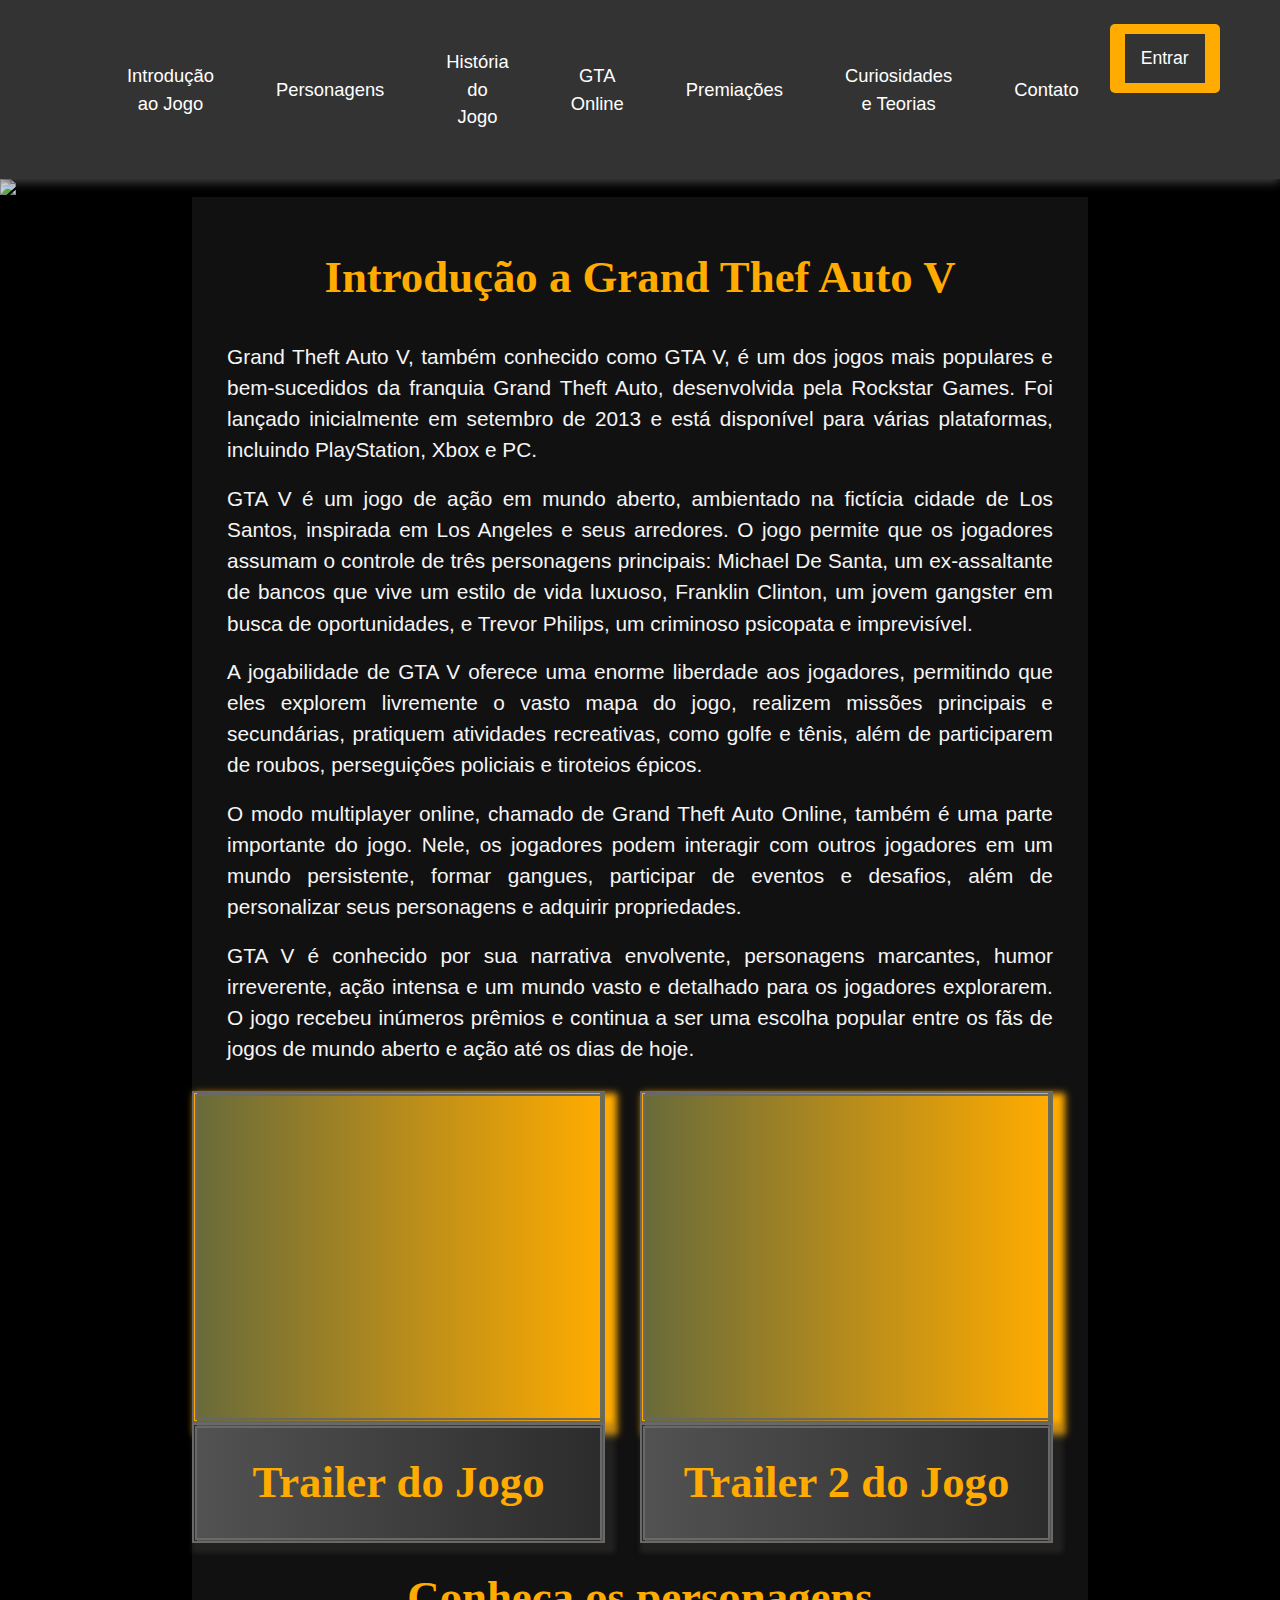
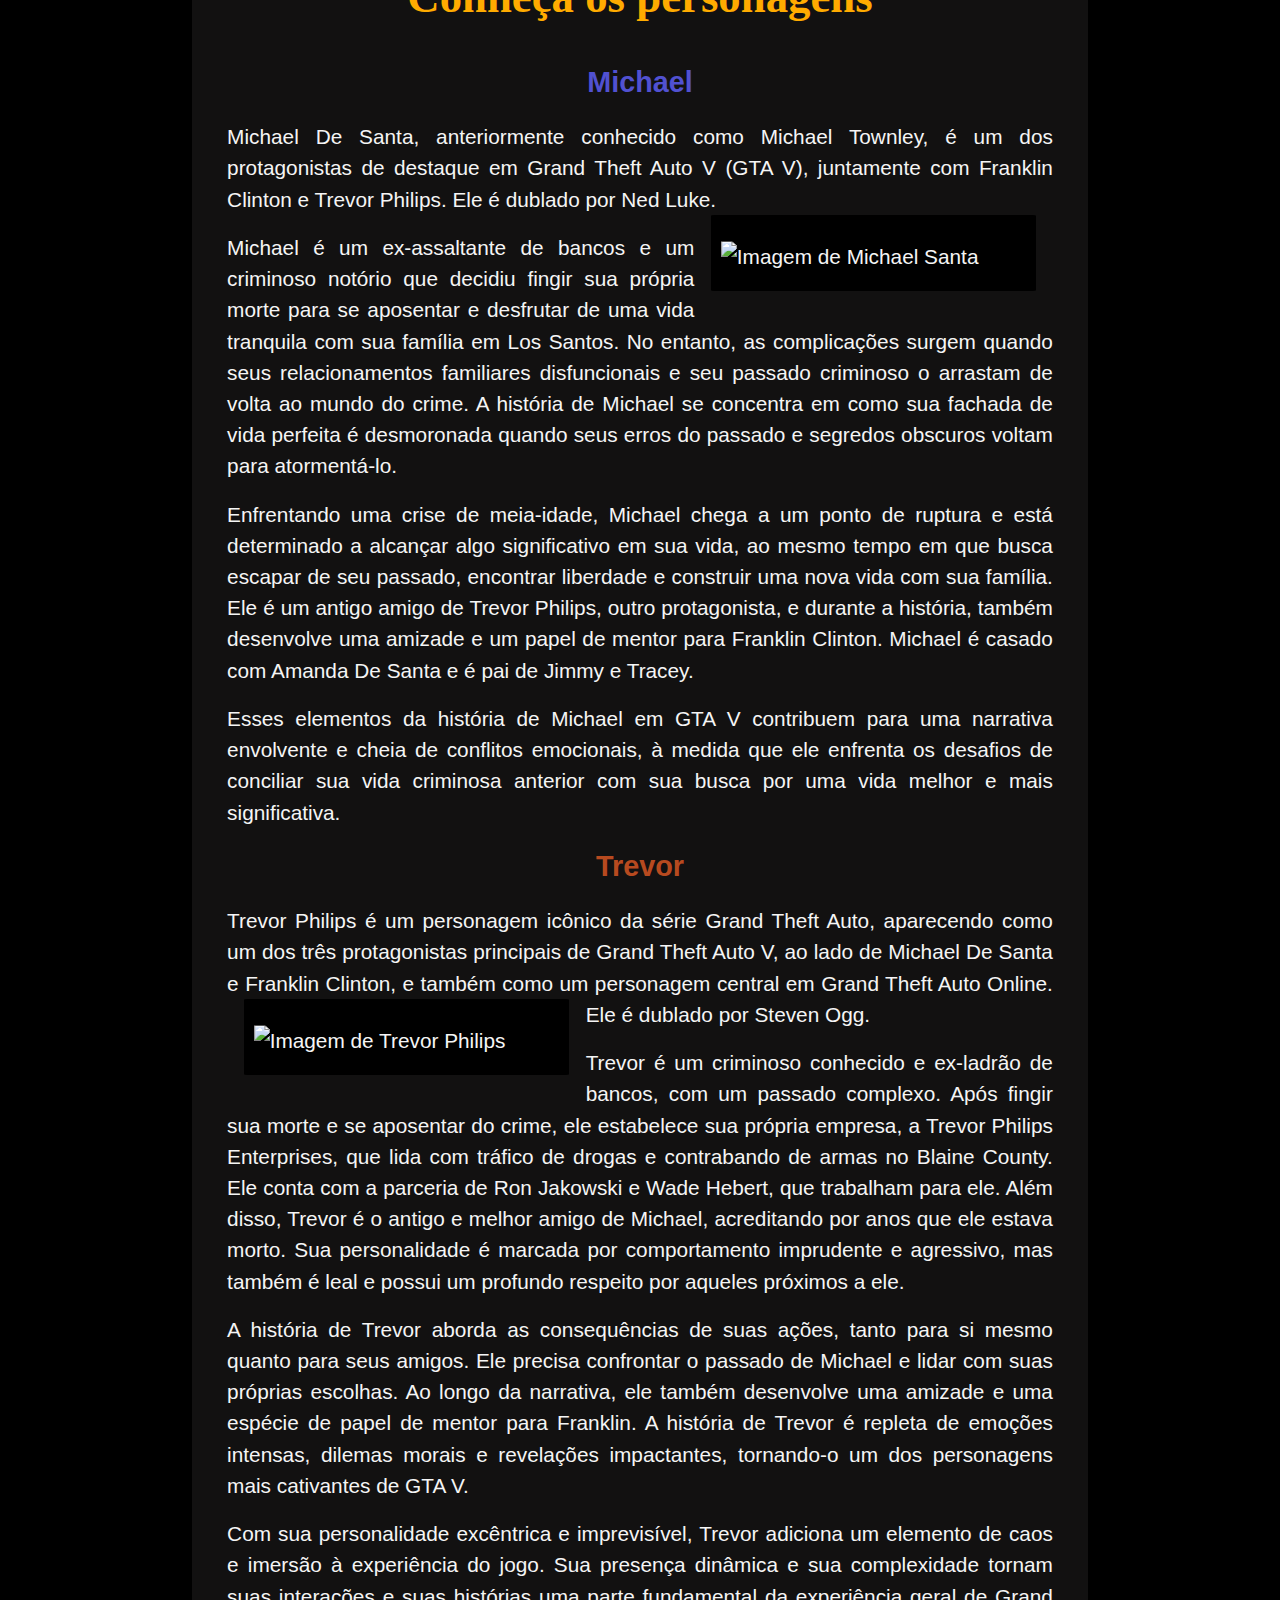
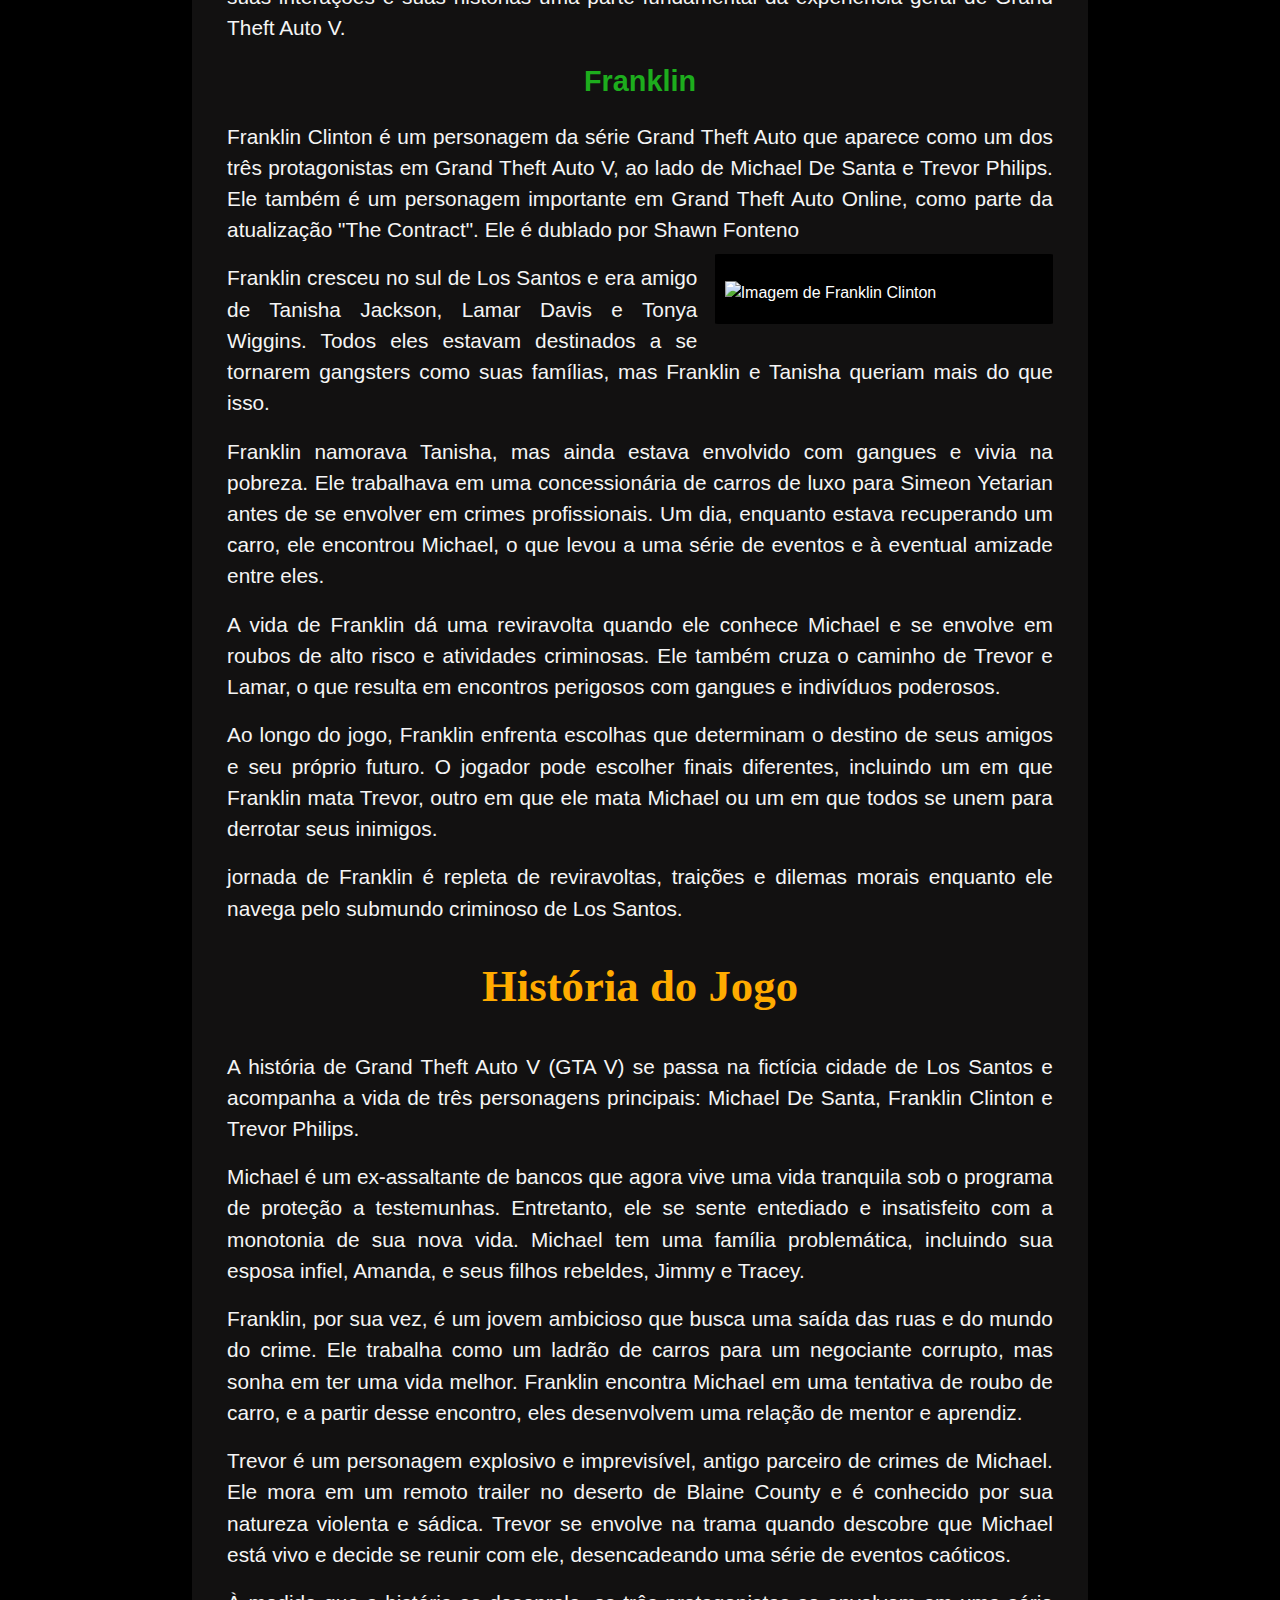
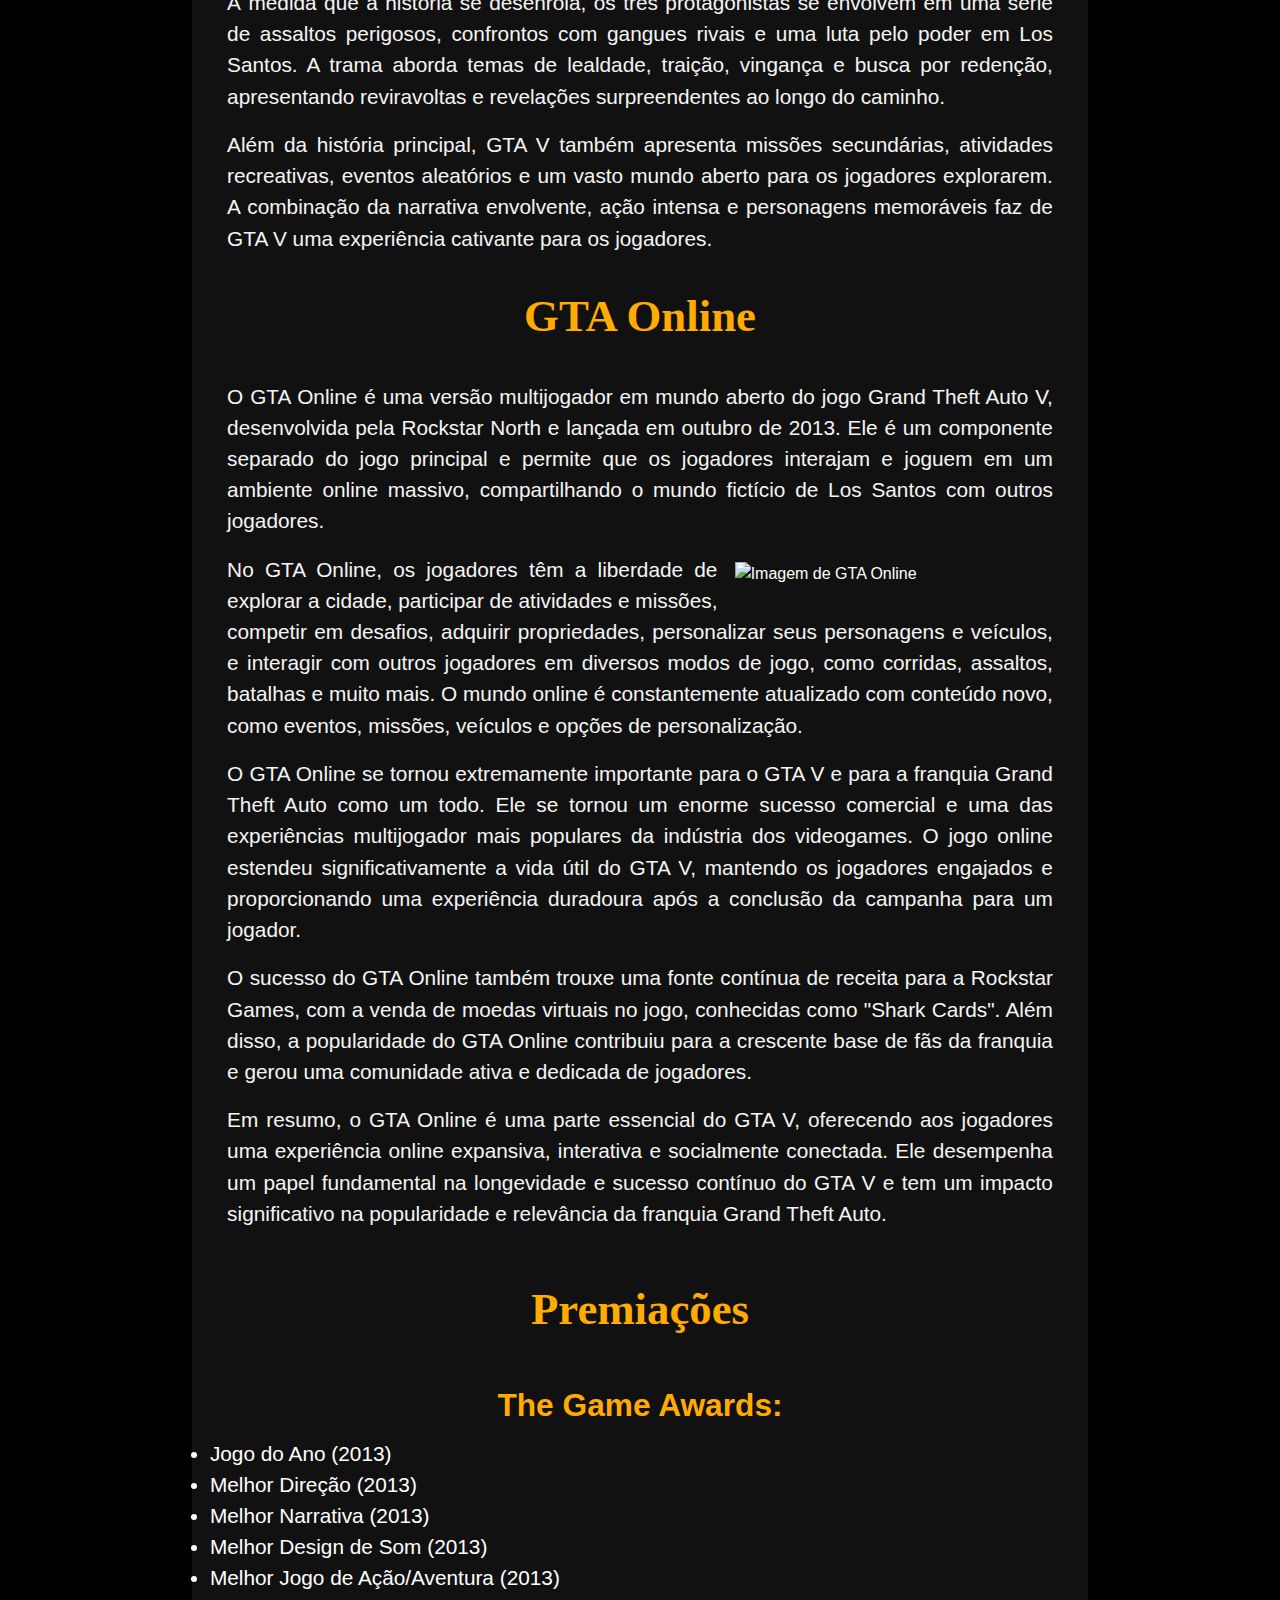
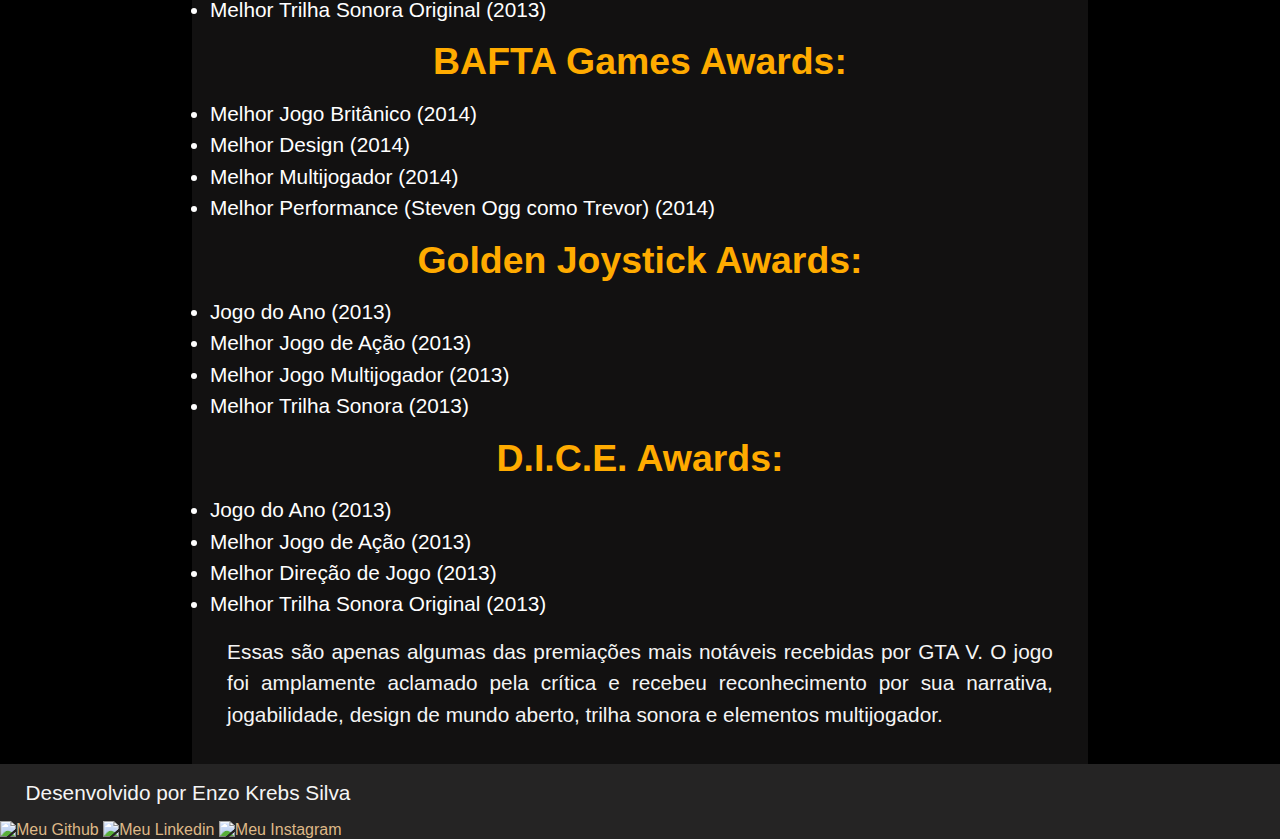
==== index.html @ 7248a4a9 "edit do código" ====
<!DOCTYPE html>
<html lang="pt-br">

<head>
    <meta charset="UTF-8">
    <meta name="viewport" content="width=device-width, initial-scale=1.0">
    <title>GTA V - Site</title>
    <link rel="stylesheet" href="css/reset.css">
    <link rel="stylesheet" href="css/style.css">
    <link rel="shortcut icon" href="img/favicon.png" type="image/x-icon">

</head>

<body>
    <header class="sticky">
        <div class="">
            <nav class="nav-bar">
                <div class="logo">
                    <img src="img/Logo-Rockstar-Games-mini.png" alt="">
                </div>
                <div class="nav-list">
                    <ul>
                        <li class="nav-item"><a href="#introducao" class="nav-link">Introdução ao Jogo</a></li>
                        <li class="nav-item"><a href="#personagens" class="nav-link"> Personagens </a></li>
                        <li class="nav-item"><a href="#historia" class="nav-link">História do Jogo</a></li>
                        <li class="nav-item"><a href="#gta_online" class="nav-link">GTA Online</a></li>
                        <li class="nav-item"><a href="#premiacoes" class="nav-link">Premiações</a></li>
                        <li class="nav-item"><a href="curiosidades.html" class="nav-link">Curiosidades e Teorias</a></li>
                        <li class="nav-item"><a href="contato.html" class="nav-link">Contato</a></li>
                    </ul>
                </div>
                <div class="login-button">
                    <button><a href="">Entrar</a></button>
                </div>
                <div class="mobile-menu-icon">
                    <button onclick="menuShow()"><img class="icon" src="img/menu_white_36dp.svg" alt=""></button>
                </div>
            </nav>
        </div>
        <div class="mobile-menu">
            <ul>
                <li class="nav-item"><a href="#introducao" class="nav-link">Introdução ao Jogo</a></li>
                <li class="nav-item"><a href="#personagens" class="nav-link">Personagens</a></li>
                <li class="nav-item"><a href="#historia" class="nav-link">História do Jogo</a></li>
                <li class="nav-item"><a href="#gta_online" class="nav-link">GTA Online</a></li>
                <li class="nav-item"><a href="#premiacoes" class="nav-link">Premiações</a></li>
                <li class="nav-item"><a href="curiosidades.html" class="nav-link">Curiosidades e Teorias</a></li>
                <li class="nav-item"><a href="contato.html" class="nav-link">Contato</a></li>
            </ul>
            <div class="login-button">
                <button><a href="">Entrar</a></button>
            </div>
        </div>
    </header>
    <figure>
        <img class="banner" src="img/banner.webp" alt="GTA V Banner">
    </figure>
    <script src="js/scrisp.js"></script>
    <div class="container">
        <section id="introducao">
            <div class="introducao">
                <h1>Introdução a Grand Thef Auto V</h1>
                <p>Grand Theft Auto V, também conhecido como GTA V, é um dos jogos mais populares e bem-sucedidos da
                    franquia Grand Theft Auto, desenvolvida pela Rockstar Games. Foi lançado inicialmente em setembro de
                    2013 e está disponível para várias plataformas, incluindo PlayStation, Xbox e PC.</p>
                <p>GTA V é um jogo de ação em mundo aberto, ambientado na fictícia cidade de Los Santos, inspirada em
                    Los Angeles e seus arredores. O jogo permite que os jogadores assumam o controle de três personagens
                    principais: Michael De Santa, um ex-assaltante de bancos que vive um estilo de vida luxuoso,
                    Franklin Clinton, um jovem gangster em busca de oportunidades, e Trevor Philips, um criminoso
                    psicopata e imprevisível.</p>
                <p>A jogabilidade de GTA V oferece uma enorme liberdade aos jogadores, permitindo que eles explorem
                    livremente o vasto mapa do jogo, realizem missões principais e secundárias, pratiquem atividades
                    recreativas, como golfe e tênis, além de participarem de roubos, perseguições policiais e tiroteios
                    épicos.</p>
                <p>O modo multiplayer online, chamado de Grand Theft Auto Online, também é uma parte importante do jogo.
                    Nele, os jogadores podem interagir com outros jogadores em um mundo persistente, formar gangues,
                    participar de eventos e desafios, além de personalizar seus personagens e adquirir propriedades.</p>
                <p>GTA V é conhecido por sua narrativa envolvente, personagens marcantes, humor irreverente, ação
                    intensa e um mundo vasto e detalhado para os jogadores explorarem. O jogo recebeu inúmeros prêmios e
                    continua a ser uma escolha popular entre os fãs de jogos de mundo aberto e ação até os dias de hoje.
                </p>
            </div>
        </section>
        <section id="trailers">
            <div class="linha">
                <div class="col-6">
                    <div class="img-card">
                        <iframe width="95%" height="315" src="https://www.youtube.com/embed/n0t55oggU8Q"
                            title="YouTube video player" frameborder="0"
                            allow="accelerometer; autoplay; clipboard-write; encrypted-media; gyroscope; picture-in-picture; web-share"
                            allowfullscreen></iframe>
                    </div>
                    <div class="card">
                        <h1>
                            Trailer do Jogo
                        </h1>
                    </div>
                </div>
                <div class="col-6">
                    <div class="img-card">
                        <iframe width="95%" height="315" src="https://www.youtube.com/embed/gHtKJ9cWCaA"
                            title="YouTube video player" frameborder="0"
                            allow="accelerometer; autoplay; clipboard-write; encrypted-media; gyroscope; picture-in-picture; web-share"
                            allowfullscreen></iframe>
                    </div>
                    <div class="card">
                        <h1>
                            Trailer 2 do Jogo
                        </h1>
                    </div>
                </div>
            </div>
        </section>
        <section id="personagens">
            <div class="personagens">
                <h1>Conheça os personagens</h1>

                <h2 class="michael">Michael</h2>

                <p>Michael De Santa, anteriormente conhecido como Michael Townley, é um dos protagonistas de destaque em
                    Grand Theft Auto V (GTA V), juntamente com Franklin Clinton e Trevor Philips. Ele é dublado por Ned
                    Luke.
                    <img class="ladodir imgmeio borda" src="img/michael-de-santa.webp" alt="Imagem de Michael Santa">
                <p>Michael é um ex-assaltante de bancos e um criminoso notório que decidiu fingir sua própria morte para
                    se aposentar e desfrutar de uma vida tranquila com sua família em Los Santos. No entanto, as
                    complicações surgem quando seus relacionamentos familiares disfuncionais e seu passado criminoso o
                    arrastam de volta ao mundo do crime. A história de Michael se concentra em como sua fachada de vida
                    perfeita é desmoronada quando seus erros do passado e segredos obscuros voltam para atormentá-lo.
                </p>
                <p>Enfrentando uma crise de meia-idade, Michael chega a um ponto de ruptura e está determinado a
                    alcançar algo significativo em sua vida, ao mesmo tempo em que busca escapar de seu passado,
                    encontrar liberdade e construir uma nova vida com sua família. Ele é um antigo amigo de Trevor
                    Philips, outro protagonista, e durante a história, também desenvolve uma amizade e um papel de
                    mentor para Franklin Clinton. Michael é casado com Amanda De Santa e é pai de Jimmy e Tracey.</p>
                <p>Esses elementos da história de Michael em GTA V contribuem para uma narrativa envolvente e cheia de
                    conflitos emocionais, à medida que ele enfrenta os desafios de conciliar sua vida criminosa anterior
                    com sua busca por uma vida melhor e mais significativa.</p>

                <h2 class="trevor">Trevor</h2>

                <p>Trevor Philips é um personagem icônico da série Grand Theft Auto, aparecendo como um dos três
                    protagonistas principais de Grand Theft Auto V, ao lado de Michael De Santa e Franklin Clinton, e
                    também como um personagem central em Grand Theft Auto Online. Ele é dublado por Steven Ogg.
                    <img class="ladoesq imgmeio borda" src="img/trevor-phillips.webp" alt="Imagem de Trevor Philips">
                <p>Trevor é um criminoso conhecido e ex-ladrão de bancos, com um passado complexo. Após fingir sua morte
                    e se aposentar do crime, ele estabelece sua própria empresa, a Trevor Philips Enterprises, que lida
                    com tráfico de drogas e contrabando de armas no Blaine County. Ele conta com a parceria de Ron
                    Jakowski e Wade Hebert, que trabalham para ele. Além disso, Trevor é o antigo e melhor amigo de
                    Michael, acreditando por anos que ele estava morto. Sua personalidade é marcada por comportamento
                    imprudente e agressivo, mas também é leal e possui um profundo respeito por aqueles próximos a ele.
                </p>
                <p>A história de Trevor aborda as consequências de suas ações, tanto para si mesmo quanto para seus
                    amigos. Ele precisa confrontar o passado de Michael e lidar com suas próprias escolhas. Ao longo da
                    narrativa, ele também desenvolve uma amizade e uma espécie de papel de mentor para Franklin. A
                    história de Trevor é repleta de emoções intensas, dilemas morais e revelações impactantes,
                    tornando-o um dos personagens mais cativantes de GTA V.</p>
                <p>Com sua personalidade excêntrica e imprevisível, Trevor adiciona um elemento de caos e imersão à
                    experiência do jogo. Sua presença dinâmica e sua complexidade tornam suas interações e suas
                    histórias uma parte fundamental da experiência geral de Grand Theft Auto V.</p>

                <h2 class="franklin">Franklin</h2>

                <p>Franklin Clinton é um personagem da série Grand Theft Auto que aparece como um dos três protagonistas
                    em Grand Theft Auto V, ao lado de Michael De Santa e Trevor Philips. Ele também é um personagem
                    importante em Grand Theft Auto Online, como parte da atualização "The Contract". Ele é dublado por
                    Shawn Fonteno</p>
                <img class="ladodir imgmeio borda" src="img/Franklin_Clinton.webp" alt="Imagem de Franklin Clinton">
                <p>Franklin cresceu no sul de Los Santos e era amigo de Tanisha Jackson, Lamar Davis e Tonya Wiggins.
                    Todos eles estavam destinados a se tornarem gangsters como suas famílias, mas Franklin e Tanisha
                    queriam mais do que isso.</p>
                <p>Franklin namorava Tanisha, mas ainda estava envolvido com gangues e vivia na pobreza. Ele trabalhava
                    em uma concessionária de carros de luxo para Simeon Yetarian antes de se envolver em crimes
                    profissionais. Um dia, enquanto estava recuperando um carro, ele encontrou Michael, o que levou a
                    uma série de eventos e à eventual amizade entre eles.</p>
                <p>A vida de Franklin dá uma reviravolta quando ele conhece Michael e se envolve em roubos de alto risco
                    e atividades criminosas. Ele também cruza o caminho de Trevor e Lamar, o que resulta em encontros
                    perigosos com gangues e indivíduos poderosos.</p>
                <p>Ao longo do jogo, Franklin enfrenta escolhas que determinam o destino de seus amigos e seu próprio
                    futuro. O jogador pode escolher finais diferentes, incluindo um em que Franklin mata Trevor, outro
                    em que ele mata Michael ou um em que todos se unem para derrotar seus inimigos.</p>
                <p> jornada de Franklin é repleta de reviravoltas, traições e dilemas morais enquanto ele navega pelo
                    submundo criminoso de Los Santos.</p>
            </div>
        </section>
        <section id="historia">
            <div class="historia">
                <h1>História do Jogo</h1>
                <p>A história de Grand Theft Auto V (GTA V) se passa na fictícia cidade de Los Santos e acompanha a vida
                    de três personagens principais: Michael De Santa, Franklin Clinton e Trevor Philips.
                <p>Michael é um ex-assaltante de bancos que agora vive uma vida tranquila sob o programa de proteção a
                    testemunhas. Entretanto, ele se sente entediado e insatisfeito com a monotonia de sua nova vida.
                    Michael tem uma família problemática, incluindo sua esposa infiel, Amanda, e seus filhos rebeldes,
                    Jimmy e Tracey.
                <p>Franklin, por sua vez, é um jovem ambicioso que busca uma saída das ruas e do mundo do crime. Ele
                    trabalha como um ladrão de carros para um negociante corrupto, mas sonha em ter uma vida melhor.
                    Franklin encontra Michael em uma tentativa de roubo de carro, e a partir desse encontro, eles
                    desenvolvem uma relação de mentor e aprendiz.
                <p>Trevor é um personagem explosivo e imprevisível, antigo parceiro de crimes de Michael. Ele mora em um
                    remoto trailer no deserto de Blaine County e é conhecido por sua natureza violenta e sádica. Trevor
                    se envolve na trama quando descobre que Michael está vivo e decide se reunir com ele, desencadeando
                    uma série de eventos caóticos.
                <p>À medida que a história se desenrola, os três protagonistas se envolvem em uma série de assaltos
                    perigosos, confrontos com gangues rivais e uma luta pelo poder em Los Santos. A trama aborda temas
                    de lealdade, traição, vingança e busca por redenção, apresentando reviravoltas e revelações
                    surpreendentes ao longo do caminho.
                <p>Além da história principal, GTA V também apresenta missões secundárias, atividades recreativas,
                    eventos aleatórios e um vasto mundo aberto para os jogadores explorarem. A combinação da narrativa
                    envolvente, ação intensa e personagens memoráveis faz de GTA V uma experiência cativante para os
                    jogadores.</p>
            </div>
        </section>
        <section id="gta_online">
            <div class="gta_online">
                <h1>GTA Online</h1>
                <p>O GTA Online é uma versão multijogador em mundo aberto do jogo Grand Theft Auto V, desenvolvida pela
                    Rockstar North e lançada em outubro de 2013. Ele é um componente separado do jogo principal e
                    permite que os jogadores interajam e joguem em um ambiente online massivo, compartilhando o mundo
                    fictício de Los Santos com outros jogadores.</p>
                <img class="ladodir imgmeio" src="img/GTAOnline.jpg" alt="Imagem de GTA Online">
                <p>No GTA Online, os jogadores têm a liberdade de explorar a cidade, participar de atividades e missões,
                    competir em desafios, adquirir propriedades, personalizar seus personagens e veículos, e interagir
                    com outros jogadores em diversos modos de jogo, como corridas, assaltos, batalhas e muito mais. O
                    mundo online é constantemente atualizado com conteúdo novo, como eventos, missões, veículos e opções
                    de personalização.</p>
                <p>O GTA Online se tornou extremamente importante para o GTA V e para a franquia Grand Theft Auto como
                    um todo. Ele se tornou um enorme sucesso comercial e uma das experiências multijogador mais
                    populares da indústria dos videogames. O jogo online estendeu significativamente a vida útil do GTA
                    V, mantendo os jogadores engajados e proporcionando uma experiência duradoura após a conclusão da
                    campanha para um jogador.</p>
                <p>O sucesso do GTA Online também trouxe uma fonte contínua de receita para a Rockstar Games, com a
                    venda de moedas virtuais no jogo, conhecidas como "Shark Cards". Além disso, a popularidade do GTA
                    Online contribuiu para a crescente base de fãs da franquia e gerou uma comunidade ativa e dedicada
                    de jogadores.</p>
                <p>Em resumo, o GTA Online é uma parte essencial do GTA V, oferecendo aos jogadores uma experiência
                    online expansiva, interativa e socialmente conectada. Ele desempenha um papel fundamental na
                    longevidade e sucesso contínuo do GTA V e tem um impacto significativo na popularidade e relevância
                    da franquia Grand Theft Auto.</p>
                </p>
            </div>
        </section>
        <section id="premiacoes">
            <div class="premiacoes">
                <h1>Premiações</h1>
                <ul class="listasmeio">
                    <h2>The Game Awards:</h2>

                    <li>Jogo do Ano (2013)
                    <li>Melhor Direção (2013)
                    <li>Melhor Narrativa (2013)
                    <li>Melhor Design de Som (2013)
                    <li>Melhor Jogo de Ação/Aventura (2013)
                    <li>Melhor Trilha Sonora Original (2013)

                        <h2>BAFTA Games Awards:</h2>

                    <li>Melhor Jogo Britânico (2014)
                    <li>Melhor Design (2014)
                    <li>Melhor Multijogador (2014)
                    <li>Melhor Performance (Steven Ogg como Trevor) (2014)

                        <h2>Golden Joystick Awards:</h2>

                    <li>Jogo do Ano (2013)
                    <li>Melhor Jogo de Ação (2013)
                    <li>Melhor Jogo Multijogador (2013)
                    <li>Melhor Trilha Sonora (2013)

                        <h2>D.I.C.E. Awards:</h2>

                    <li>Jogo do Ano (2013)
                    <li>Melhor Jogo de Ação (2013)
                    <li>Melhor Direção de Jogo (2013)
                    <li>Melhor Trilha Sonora Original (2013)
                </ul>
                <p>Essas são apenas algumas das premiações mais notáveis recebidas por GTA V. O jogo foi amplamente
                    aclamado pela crítica e recebeu reconhecimento por sua narrativa, jogabilidade, design de mundo
                    aberto, trilha sonora e elementos multijogador.</p>
            </div>
        </section>
    </div>
    <footer>
        <p>Desenvolvido por Enzo Krebs Silva</p>
        <a href="https://github.com/enzokrebs8"><img class="logoicon" src="img/social/github_icon.png"
                alt="Meu Github"></a>
        <a href="https://www.linkedin.com/in/enzo-krebs-999152288"><img class="logoicon"
                src="img/social/linkedin_icon.png" alt="Meu Linkedin"></a>
        <a href="https://www.instagram.com/krebs_enzo/"><img class="logoicon" src="img/social/instaram_icon.png"
                alt="Meu Instagram"></a>
    </footer>
</body>
</html>
---- css/style.css ----
html {
    scroll-behavior: smooth;
}

body {
    /* 
    background-image: url(../img/background1.jpg);
     */
    background-color: black;
}

div.fixed {
    position: fixed;
    top: 0px;
    width: 100%;
}

.sticky {
    position: -webkit-sticky; /* Safari */
    position: sticky;
    top: 0;
  }

h1 {
    font-family: 'Pricedown';
    font-size: 2.8em;
    color: rgba(255, 171, 0, 255);
    text-align: center;
    padding-top: 10px;
    padding-bottom: 10px;
    line-height: 2;
    font-weight: bold;
}

h2 {
    font-size: 1.8em;
    color: rgba(255, 171, 0, 255);
    padding-top: 1%;
    padding-bottom: 1%;
    text-align: center;
}

p {
    padding-top: 1%;
    padding-bottom: 1%;
    line-height: 1.5;
    font-size: 1.3em;
    text-align: justify;
    margin-left: 2%;
    margin-right: 2%;
    color: #f5f5f5;
}

header {
    width: 100%;
}

.logo {
    text-align: center;
    color: rgb(0, 0, 0);
    font-size: 1.5em;
}

.logoicon {
    width: 5%;
}

nav {
    text-align: center;
    color: rgb(0, 0, 0);
}

a {
    color: burlywood;
    text-decoration: none;
}

a:hover {
    font-size: 125%;
    background-color: rgba(255, 217, 0, 0.336);
}

nav {
    text-align: center;
    color: rgb(0, 0, 0);
    background-color: #333;
    overflow: hidden;
}

nav a {
    float: left;
    text-align: center;
    padding: 14px 16px;
    text-decoration: none;
    font-size: 18px;
    color: rgb(250, 250, 250);
    background-color: #333;
    overflow: hidden;
}

nav a:hover {
    background-color: #ffffffea;
    color: rgb(0, 0, 0);
    font-size: 125%;

}

.banner {
    width: 100%;
    height: 100%;
}

.container {
    background-color: rgba(22, 21, 21, 0.815);
    width: 70%;
    margin: auto;
    padding-top: 2%;
    padding-bottom: 2%;
    line-height: 1.5;
    color: white;
}

footer {
    background-color: rgb(37, 36, 36);
    width: 100%;
    color: white;
}

.borda {
    background-color: black;
    width: 90%;
    border-style: solid;
    border-color: #000000;
    border-width: 10px;
    border-radius: 1%;
}

.ladodir {
    float: right
}

.ladoesq {
    float: left;
}

.imgmeio {
    width: 37%;
    margin-right: 2%;
    margin-left: 2%;
    margin-bottom: 2%;
    padding-top: 2%;
    padding-bottom: 1%;
}

ul {
    padding-top: 1%;
    padding-bottom: 1%;
    line-height: 1.5;
    font-size: 1.1em;
}

.listasmeio li {
    line-height: 1.5;
    font-size: 1.3rem;
    text-align: left;
}

.listasmeio {
    list-style-image: url('../img/rockstar_games_icon.png');
}

.linha,
.row-sections {
    display: flex;
    flex-flow: row wrap;
    justify-content: center;
    text-align: center;
}

.col-6 {
    padding-top: 2%;
    width: 50%;
}

.col-textos {
    padding-top: 2%;
    width: 40%;
}

.img-card {
    background-image: linear-gradient(to right, rgb(105, 107, 58), rgb(255, 171, 0, 255));
    width: 90%;
    border-style: double;
    border-color: #696969;
    border-width: 5px;
    box-shadow: 7px 7px 7px 5px rgba(255, 171, 0, 255);
    transition: 0.3s;

}

.card {
    background-image: linear-gradient(to right, #525252, #2c2c2c);
    width: 90%;
    box-shadow: 5px 5px 5px 5px rgba(72, 72, 71, 0.3);
    transition: 0.3s;
    border-style: double;
    border-color: #696969;
    border-width: 5px;
}


.introducao,
.personagens,
.historia,
.gta_online,
.premiacoes {
    margin-left: 2%;
    margin-right: 2%;
}

.michael {
    color: rgb(81, 81, 209);
}

.trevor {
    color: rgb(230, 91, 36, 0.801);
}

.franklin {
    color: rgb(29, 173, 29);
}

@media (max-width:900px) {

    .linha {
        flex-direction: column;
    }

    .col-6 {
        width: 100%;
    }
}

@font-face {
    font-family: 'Pricedown';
    src: url('../fonts/pricedown\ bl.otf');
}


/* Menu Responsivo */

* {
    padding: 0;
    margin: 0;
    font-family: sans-serif;
}

header {
    background-color: #24252a;
    box-shadow: 0px 3px 10px #464646;
}

.nav-bar {
    display: flex;
    justify-content: space-between;
    padding: 1.5rem 6rem;
}

.logo {
    display: flex;
    align-items: center;
}

.logo h1 {
    color: #fff;
}

.nav-list {
    display: flex;
    align-items: center;

}

.nav-list ul {
    display: flex;
    align-items: center;
    list-style: none;
}

.nav-item {
    margin: 0 15px;
}

.nav-link {
    text-decoration: none;
    font-size: 1.15rem;
    color: #fff;
    font-weight: 400;
}

.login-button button {
    border: none;
    background-color: rgba(255, 171, 0, 255);
    padding: 10px 15px;
    border-radius: 5px;
}

.login-button button a {
    text-decoration: none;
    color: #fff;
    font-weight: 500;
    font-size: 1.1rem;
}

.mobile-menu-icon {
    display: none;
}

.mobile-menu {
    display: none;
}

@media screen and (max-width: 730px) {
    .nav-bar {
        padding: 1.5rem 4rem;
    }

    .nav-item {
        display: none;
    }

    .login-button {
        display: none;
    }

    .mobile-menu-icon {
        display: block;
    }

    .mobile-menu-icon button {
        background-color: transparent;
        border: none;
        cursor: pointer;
    }

    .mobile-menu ul {
        display: flex;
        flex-direction: column;
        text-align: center;
        padding-bottom: 1rem;
    }

    .mobile-menu .nav-item {
        display: block;
        padding-top: 1.2rem;
    }

    .mobile-menu .login-button {
        display: block;
        padding: 1rem 2rem;
    }

    .mobile-menu .login-button button {
        width: 100%;
    }

    .open {
        display: block;
    }
}
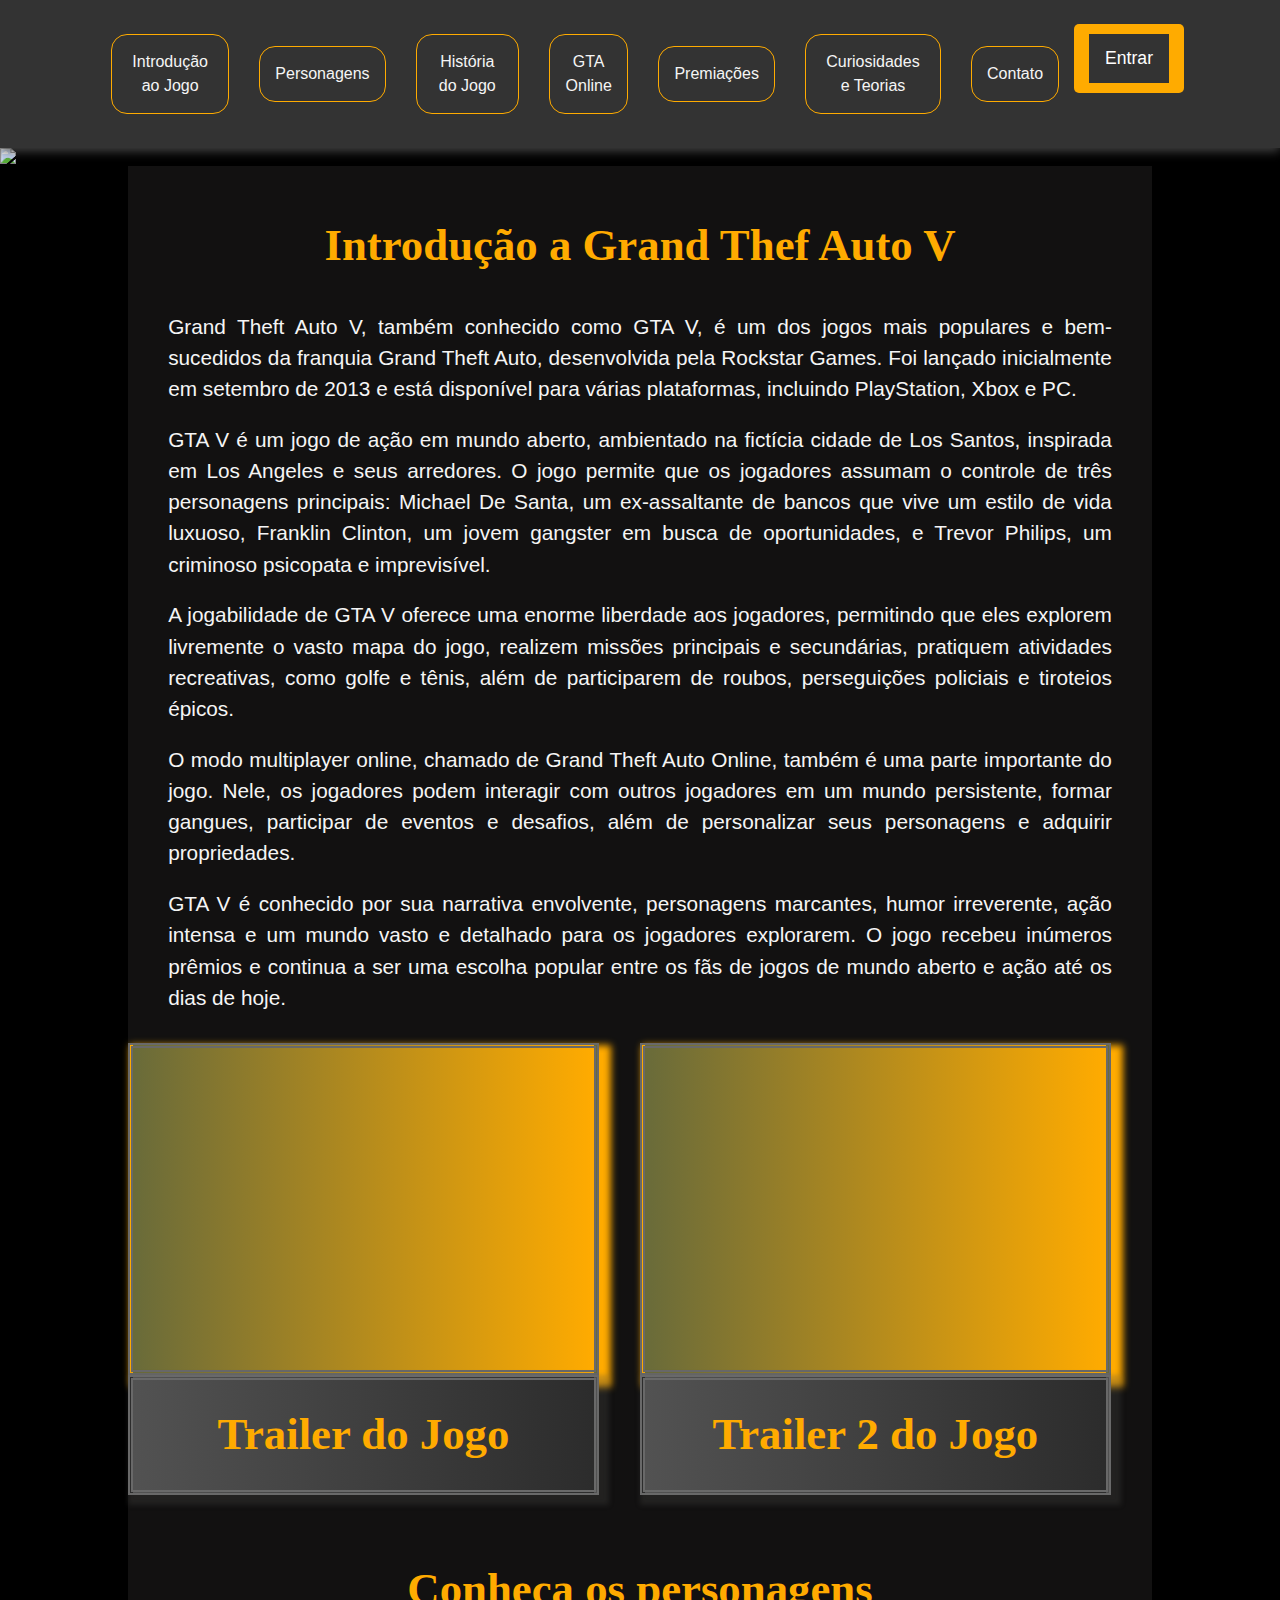
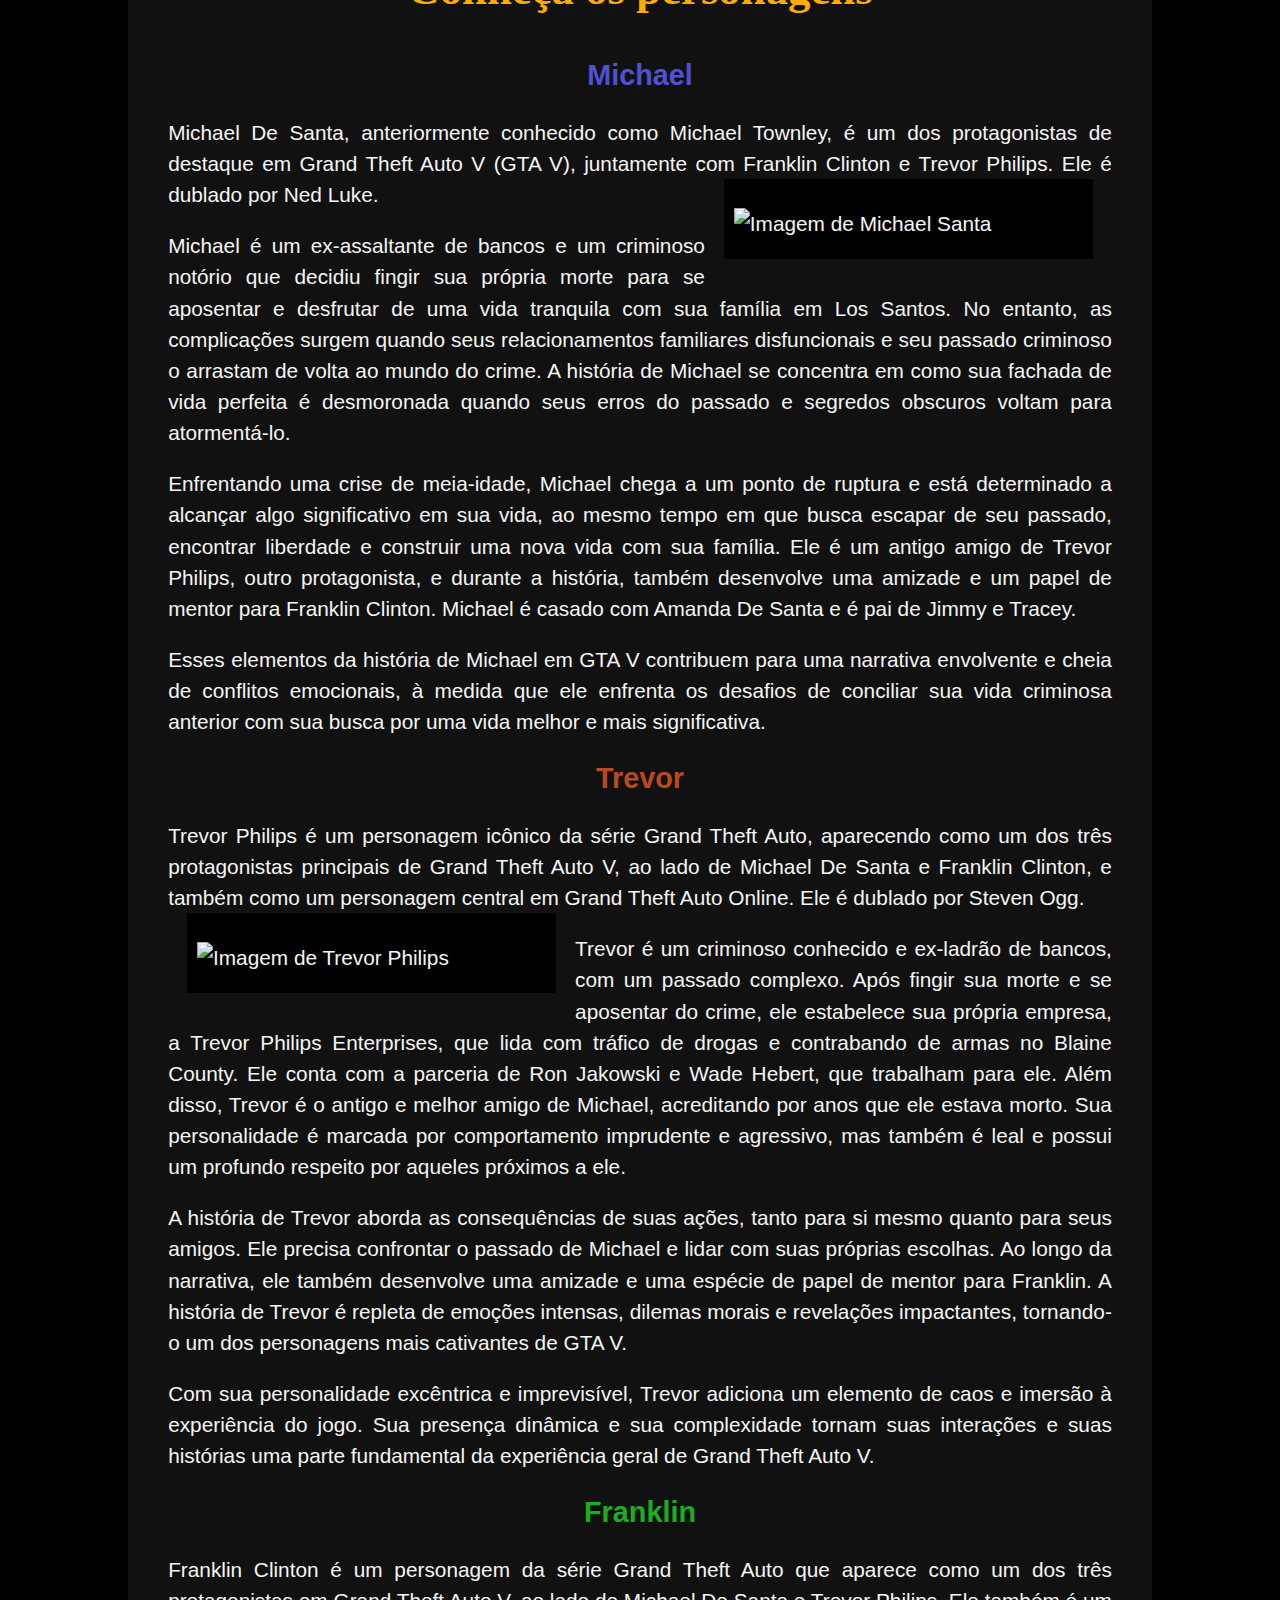
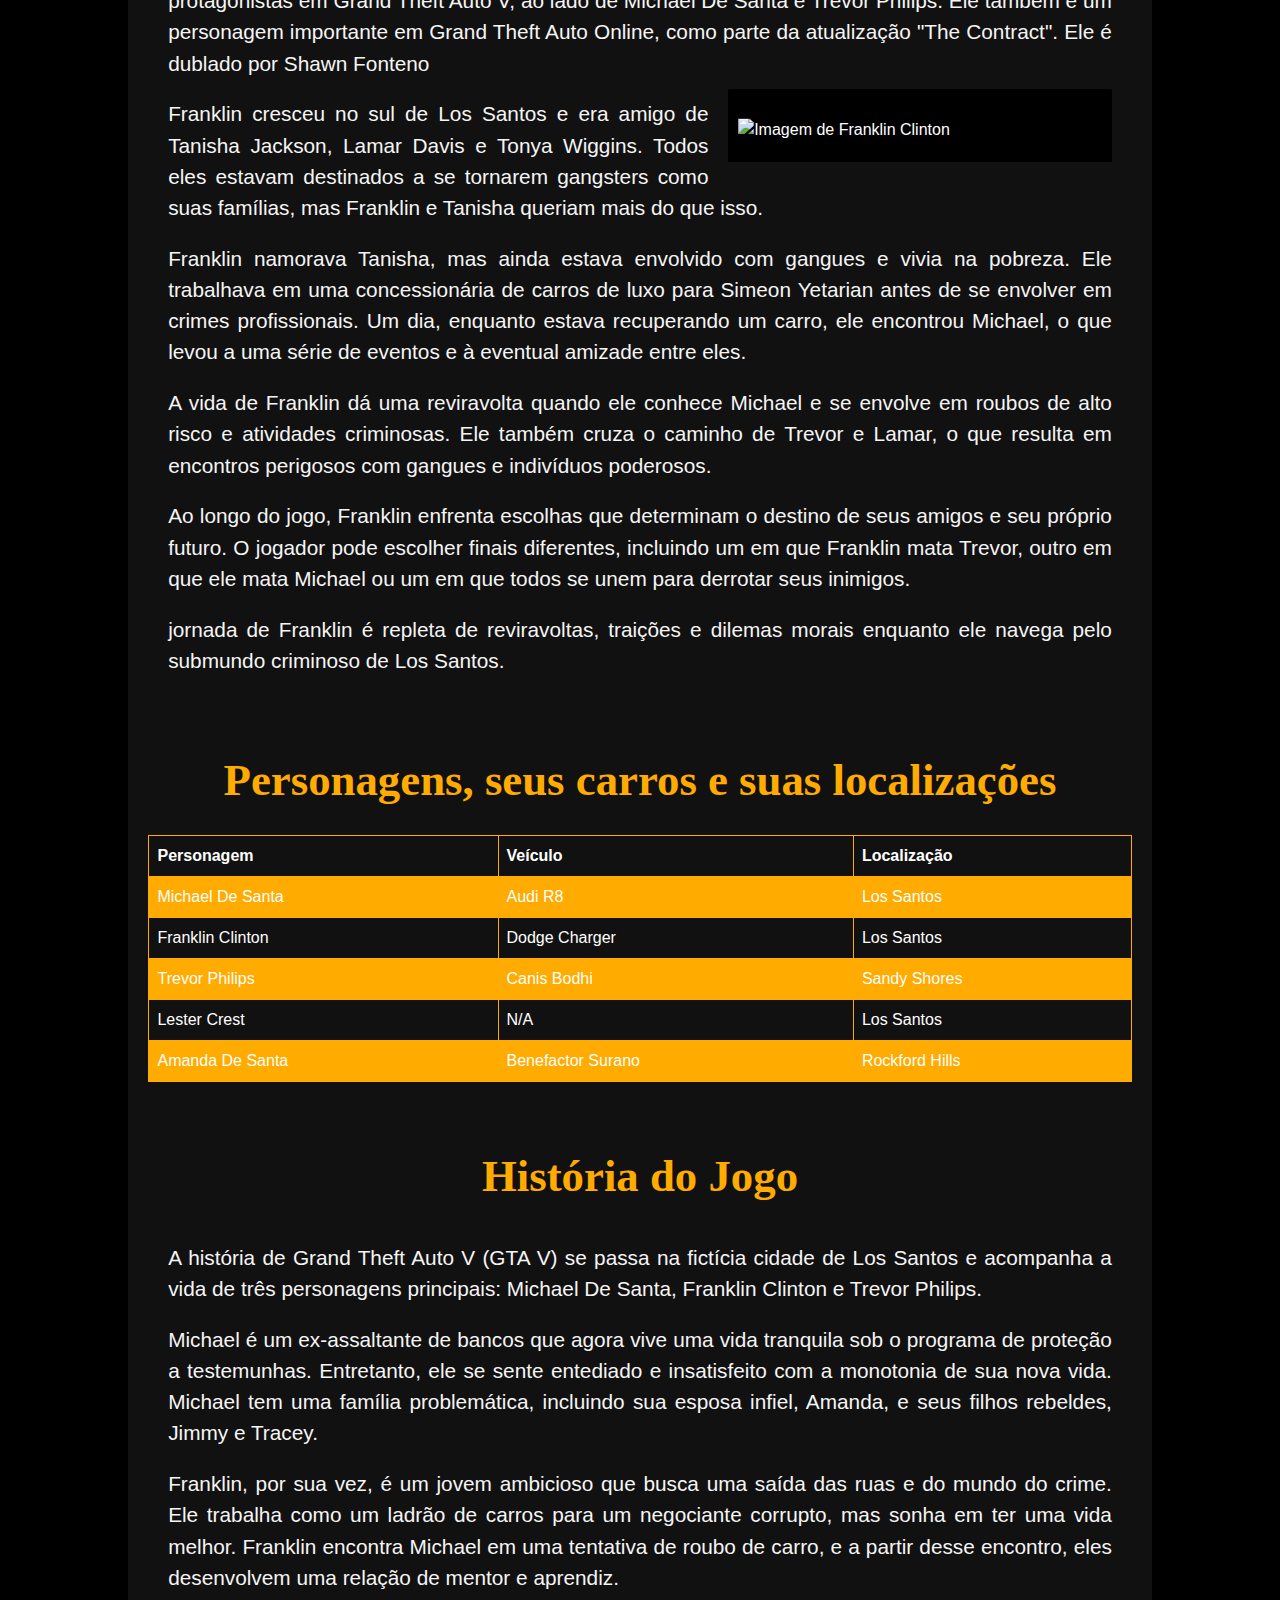
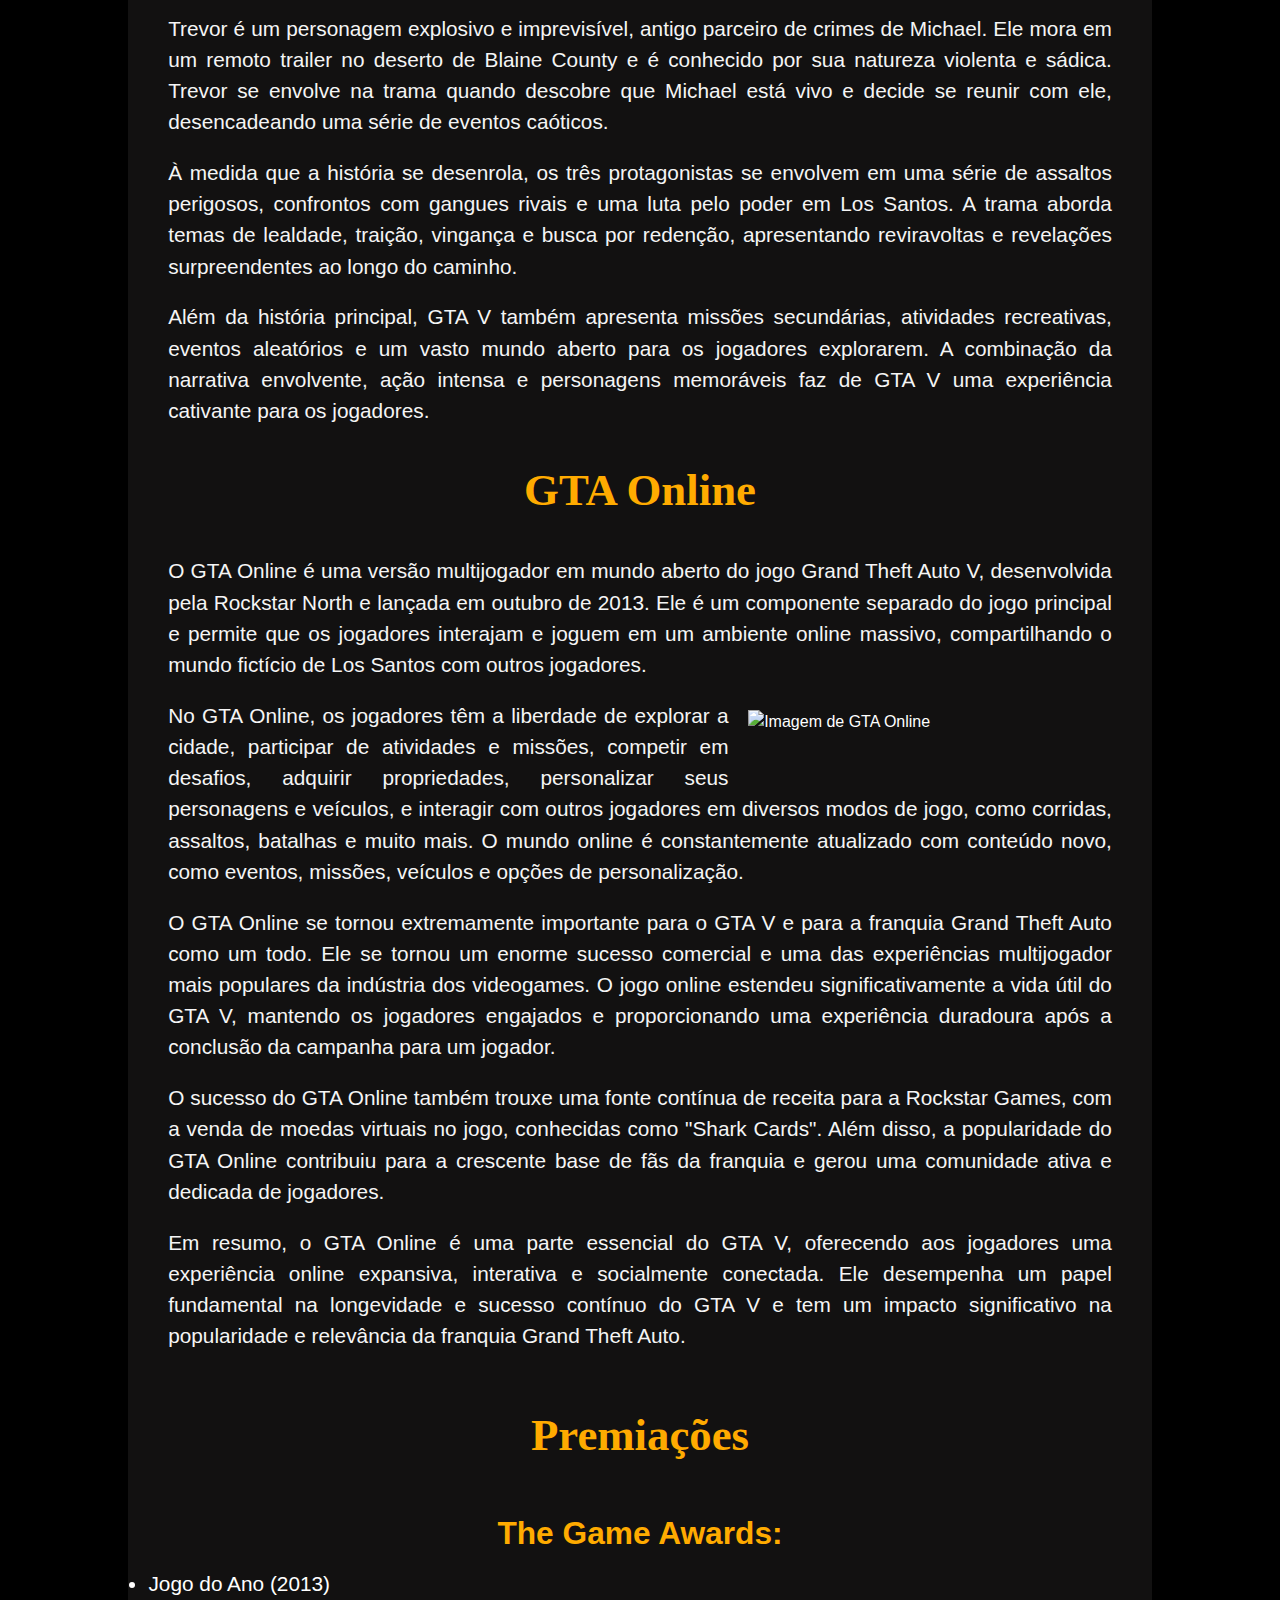
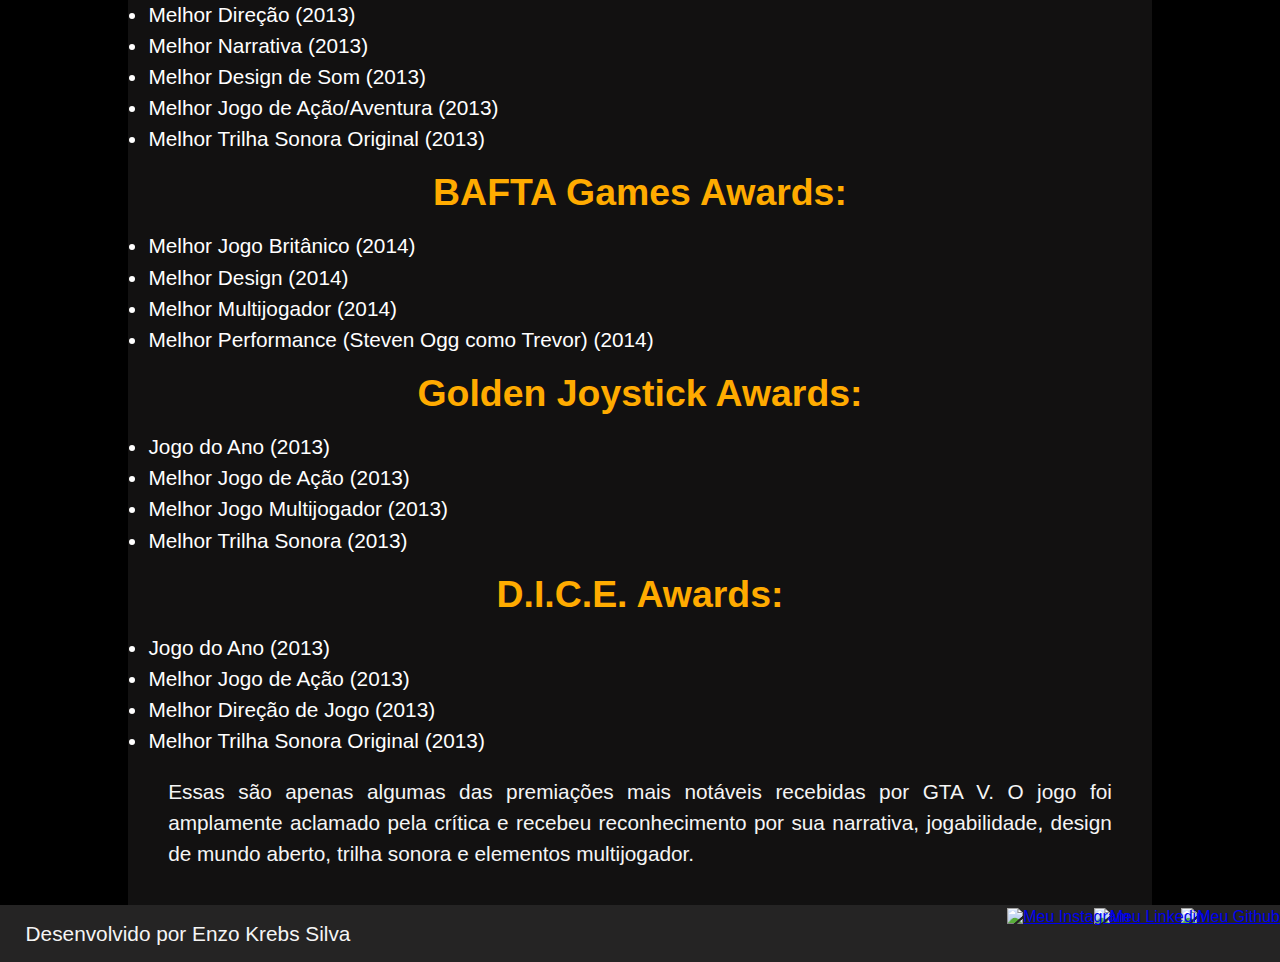
==== commit 65c98531: "Edit" ====
--- a/index.html
+++ b/index.html
@@ -20,13 +20,13 @@
                 </div>
                 <div class="nav-list">
                     <ul>
-                        <li class="nav-item"><a href="#introducao" class="nav-link">Introdução ao Jogo</a></li>
-                        <li class="nav-item"><a href="#personagens" class="nav-link"> Personagens </a></li>
-                        <li class="nav-item"><a href="#historia" class="nav-link">História do Jogo</a></li>
-                        <li class="nav-item"><a href="#gta_online" class="nav-link">GTA Online</a></li>
-                        <li class="nav-item"><a href="#premiacoes" class="nav-link">Premiações</a></li>
-                        <li class="nav-item"><a href="curiosidades.html" class="nav-link">Curiosidades e Teorias</a></li>
-                        <li class="nav-item"><a href="contato.html" class="nav-link">Contato</a></li>
+                        <li class="nav-item"><a class="lis" href="#introducao" class="nav-link">Introdução ao Jogo</a></li>
+                        <li class="nav-item"><a class="lis" href="#personagens" class="nav-link"> Personagens </a></li>
+                        <li class="nav-item"><a class="lis" href="#historia" class="nav-link">História do Jogo</a></li>
+                        <li class="nav-item"><a class="lis" href="#gta_online" class="nav-link">GTA Online</a></li>
+                        <li class="nav-item"><a class="lis" href="#premiacoes" class="nav-link">Premiações</a></li>
+                        <li class="nav-item"><a class="lis" href="curiosidades.html" class="nav-link">Curiosidades e Teorias</a></li>
+                        <li class="nav-item"><a class="lis" href="contato.html" class="nav-link">Contato</a></li>
                     </ul>
                 </div>
                 <div class="login-button">
@@ -113,7 +113,7 @@
         </section>
         <section id="personagens">
             <div class="personagens">
-                <h1>Conheça os personagens</h1>
+                <h1 class="topspc">Conheça os personagens</h1>
 
                 <h2 class="michael">Michael</h2>
 
@@ -180,11 +180,45 @@
                     em que ele mata Michael ou um em que todos se unem para derrotar seus inimigos.</p>
                 <p> jornada de Franklin é repleta de reviravoltas, traições e dilemas morais enquanto ele navega pelo
                     submundo criminoso de Los Santos.</p>
+
+                <h1 class="topspc">Personagens, seus carros e suas localizações</h1>
+                <table>
+                    <tr>
+                        <th>Personagem</th>
+                        <th>Veículo</th>
+                        <th>Localização</th>
+                    </tr>
+                    <tr>
+                        <td>Michael De Santa</td>
+                        <td>Audi R8</td>
+                        <td>Los Santos</td>
+                    </tr>
+                    <tr>
+                        <td>Franklin Clinton</td>
+                        <td>Dodge Charger</td>
+                        <td>Los Santos</td>
+                    </tr>
+                    <tr>
+                        <td>Trevor Philips</td>
+                        <td>Canis Bodhi</td>
+                        <td>Sandy Shores</td>
+                    </tr>
+                    <tr>
+                        <td>Lester Crest</td>
+                        <td>N/A</td>
+                        <td>Los Santos</td>
+                    </tr>
+                    <tr>
+                        <td>Amanda De Santa</td>
+                        <td>Benefactor Surano</td>
+                        <td>Rockford Hills</td>
+                    </tr>
+                </table>
             </div>
         </section>
         <section id="historia">
             <div class="historia">
-                <h1>História do Jogo</h1>
+                <h1 class="topspc">História do Jogo</h1>
                 <p>A história de Grand Theft Auto V (GTA V) se passa na fictícia cidade de Los Santos e acompanha a vida
                     de três personagens principais: Michael De Santa, Franklin Clinton e Trevor Philips.
                 <p>Michael é um ex-assaltante de bancos que agora vive uma vida tranquila sob o programa de proteção a
@@ -280,12 +314,10 @@
     </div>
     <footer>
         <p>Desenvolvido por Enzo Krebs Silva</p>
-        <a href="https://github.com/enzokrebs8"><img class="logoicon" src="img/social/github_icon.png"
-                alt="Meu Github"></a>
-        <a href="https://www.linkedin.com/in/enzo-krebs-999152288"><img class="logoicon"
-                src="img/social/linkedin_icon.png" alt="Meu Linkedin"></a>
-        <a href="https://www.instagram.com/krebs_enzo/"><img class="logoicon" src="img/social/instaram_icon.png"
-                alt="Meu Instagram"></a>
+        <a class="direita" href="https://github.com/enzokrebs8"><img class="logoicon" src="img/social/github_icon.png" alt="Meu Github"></a>
+        <a class="direita2" href="https://www.linkedin.com/in/enzo-krebs-999152288"><img class="logoicon" src="img/social/linkedin_icon.png" alt="Meu Linkedin"></a>
+        <a class="direita3" href="https://www.instagram.com/krebs_enzo/"><img class="logoicon" src="img/social/instaram_icon.png" alt="Meu Instagram"></a>
     </footer>
 </body>
+
 </html>--- a/css/style.css
+++ b/css/style.css
@@ -16,10 +16,11 @@
 }
 
 .sticky {
-    position: -webkit-sticky; /* Safari */
+    position: -webkit-sticky;
+    /* Safari */
     position: sticky;
     top: 0;
-  }
+}
 
 h1 {
     font-family: 'Pricedown';
@@ -30,6 +31,10 @@
     padding-bottom: 10px;
     line-height: 2;
     font-weight: bold;
+}
+
+.topspc{
+    padding-top: 50px;
 }
 
 h2 {
@@ -61,23 +66,28 @@
     font-size: 1.5em;
 }
 
-.logoicon {
-    width: 5%;
-}
-
 nav {
     text-align: center;
     color: rgb(0, 0, 0);
 }
 
-a {
-    color: burlywood;
+.lis {
+    padding: 15px;
+    cursor: pointer;
+    font-size: 16px;
+    background: transparent;
+    border: 1px solid rgba(255, 171, 0, 255);
+    border-radius: 16px;
+    color: #f5f5f5;
+    transition: all 1s;
     text-decoration: none;
 }
 
 a:hover {
-    font-size: 125%;
-    background-color: rgba(255, 217, 0, 0.336);
+    background: #f5f5f5;
+    color: #333;
+    border-radius: 16px;
+    transition: all 1s;
 }
 
 nav {
@@ -112,7 +122,7 @@
 
 .container {
     background-color: rgba(22, 21, 21, 0.815);
-    width: 70%;
+    width: 80%;
     margin: auto;
     padding-top: 2%;
     padding-bottom: 2%;
@@ -121,9 +131,33 @@
 }
 
 footer {
+    position: relative;
     background-color: rgb(37, 36, 36);
     width: 100%;
     color: white;
+}
+
+.logoicon {
+    width: 55px;
+    height: 55px;
+}
+
+.direita {
+    position: absolute;
+    right: 0;
+    top: 3px;
+}
+
+.direita2 {
+    position: absolute;
+    right: 75px;
+    top: 3px;
+}
+
+.direita3 {
+    position: absolute;
+    right: 150px;
+    top: 3px;
 }
 
 .borda {
@@ -246,6 +280,21 @@
     src: url('../fonts/pricedown\ bl.otf');
 }
 
+table {
+    font-family: arial, sans-serif;
+    border-collapse: collapse;
+    width: 100%;
+  }
+  
+  td, th {
+    border: 1px solid rgba(255, 171, 0, 255);
+    text-align: left;
+    padding: 8px;
+  }
+  
+  tr:nth-child(even) {
+    background-color: rgba(255, 171, 0, 255);
+  }
 
 /* Menu Responsivo */
 
@@ -312,6 +361,13 @@
     font-size: 1.1rem;
 }
 
+.login-button a:hover {
+    font-size: 155%;
+    color: #333;
+    border-radius: 16px;
+    transition: all 1s;
+}
+
 .mobile-menu-icon {
     display: none;
 }
@@ -341,6 +397,7 @@
         background-color: transparent;
         border: none;
         cursor: pointer;
+
     }
 
     .mobile-menu ul {
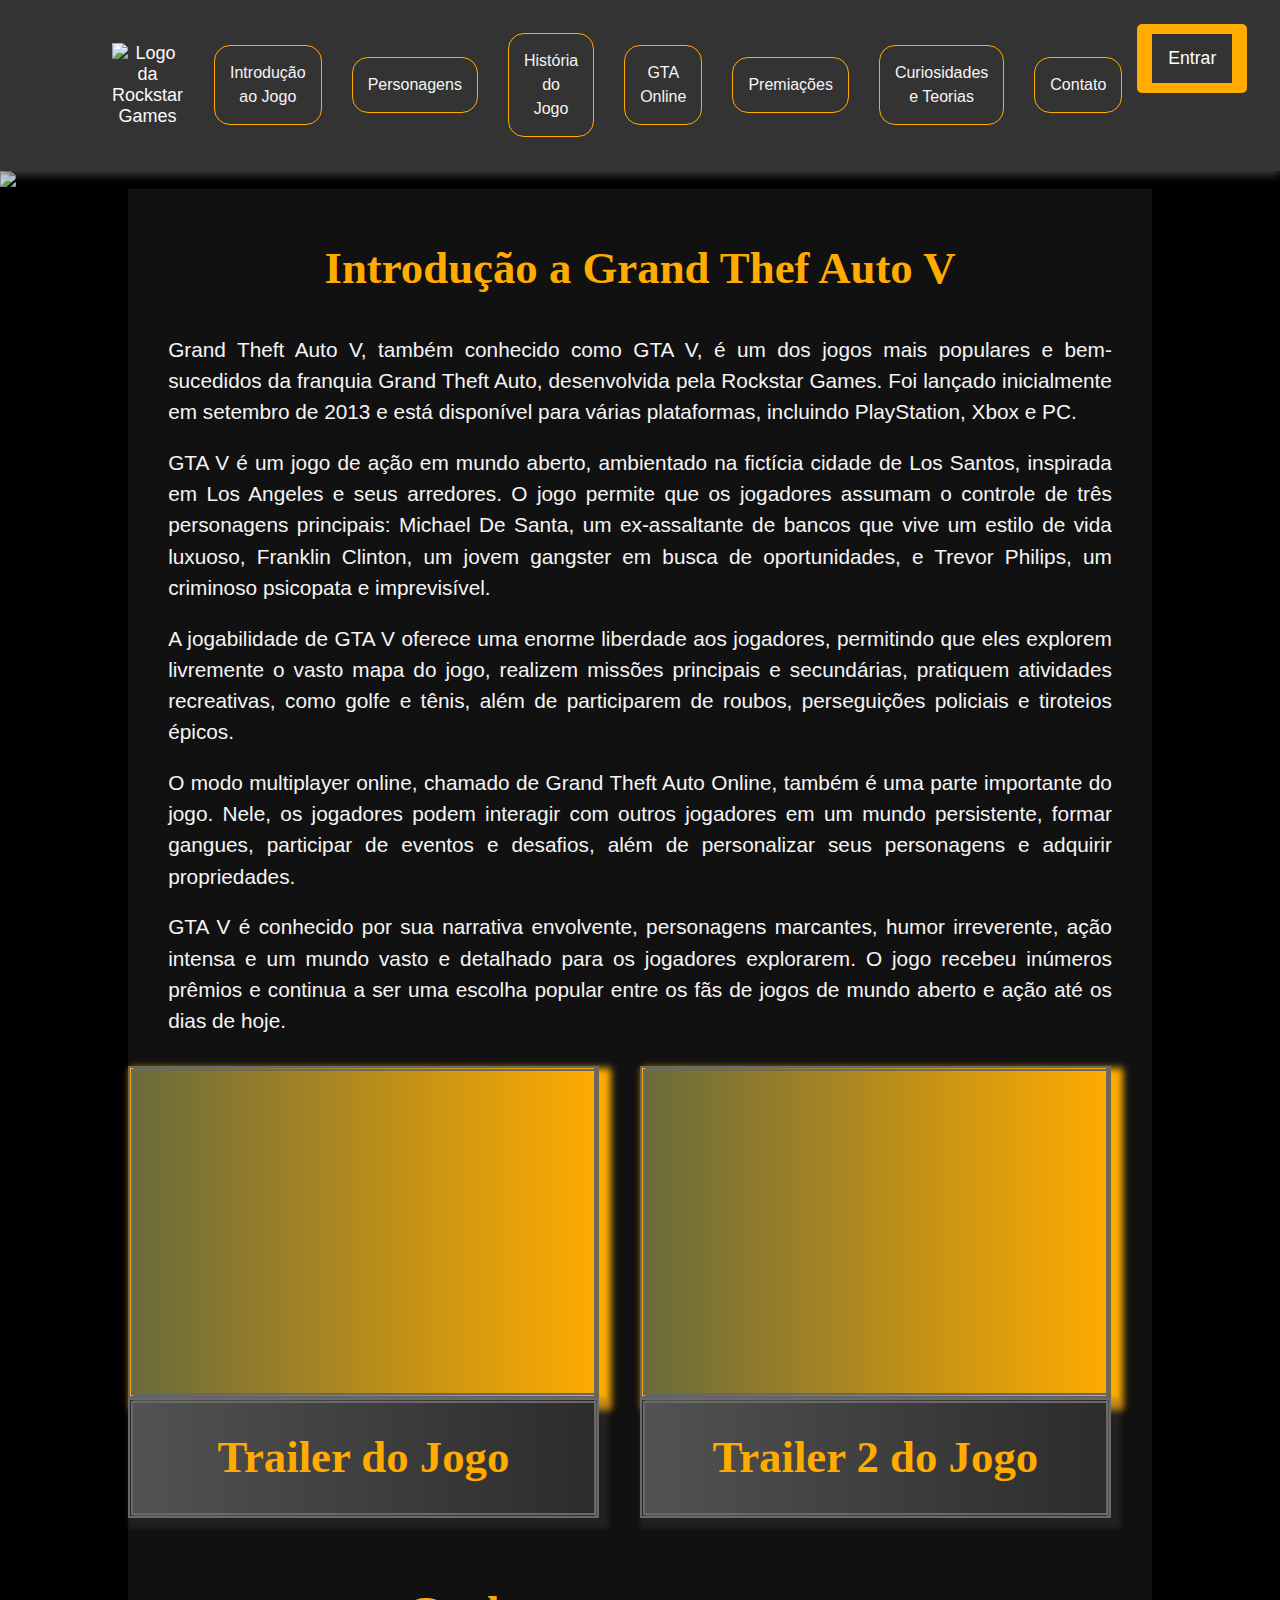
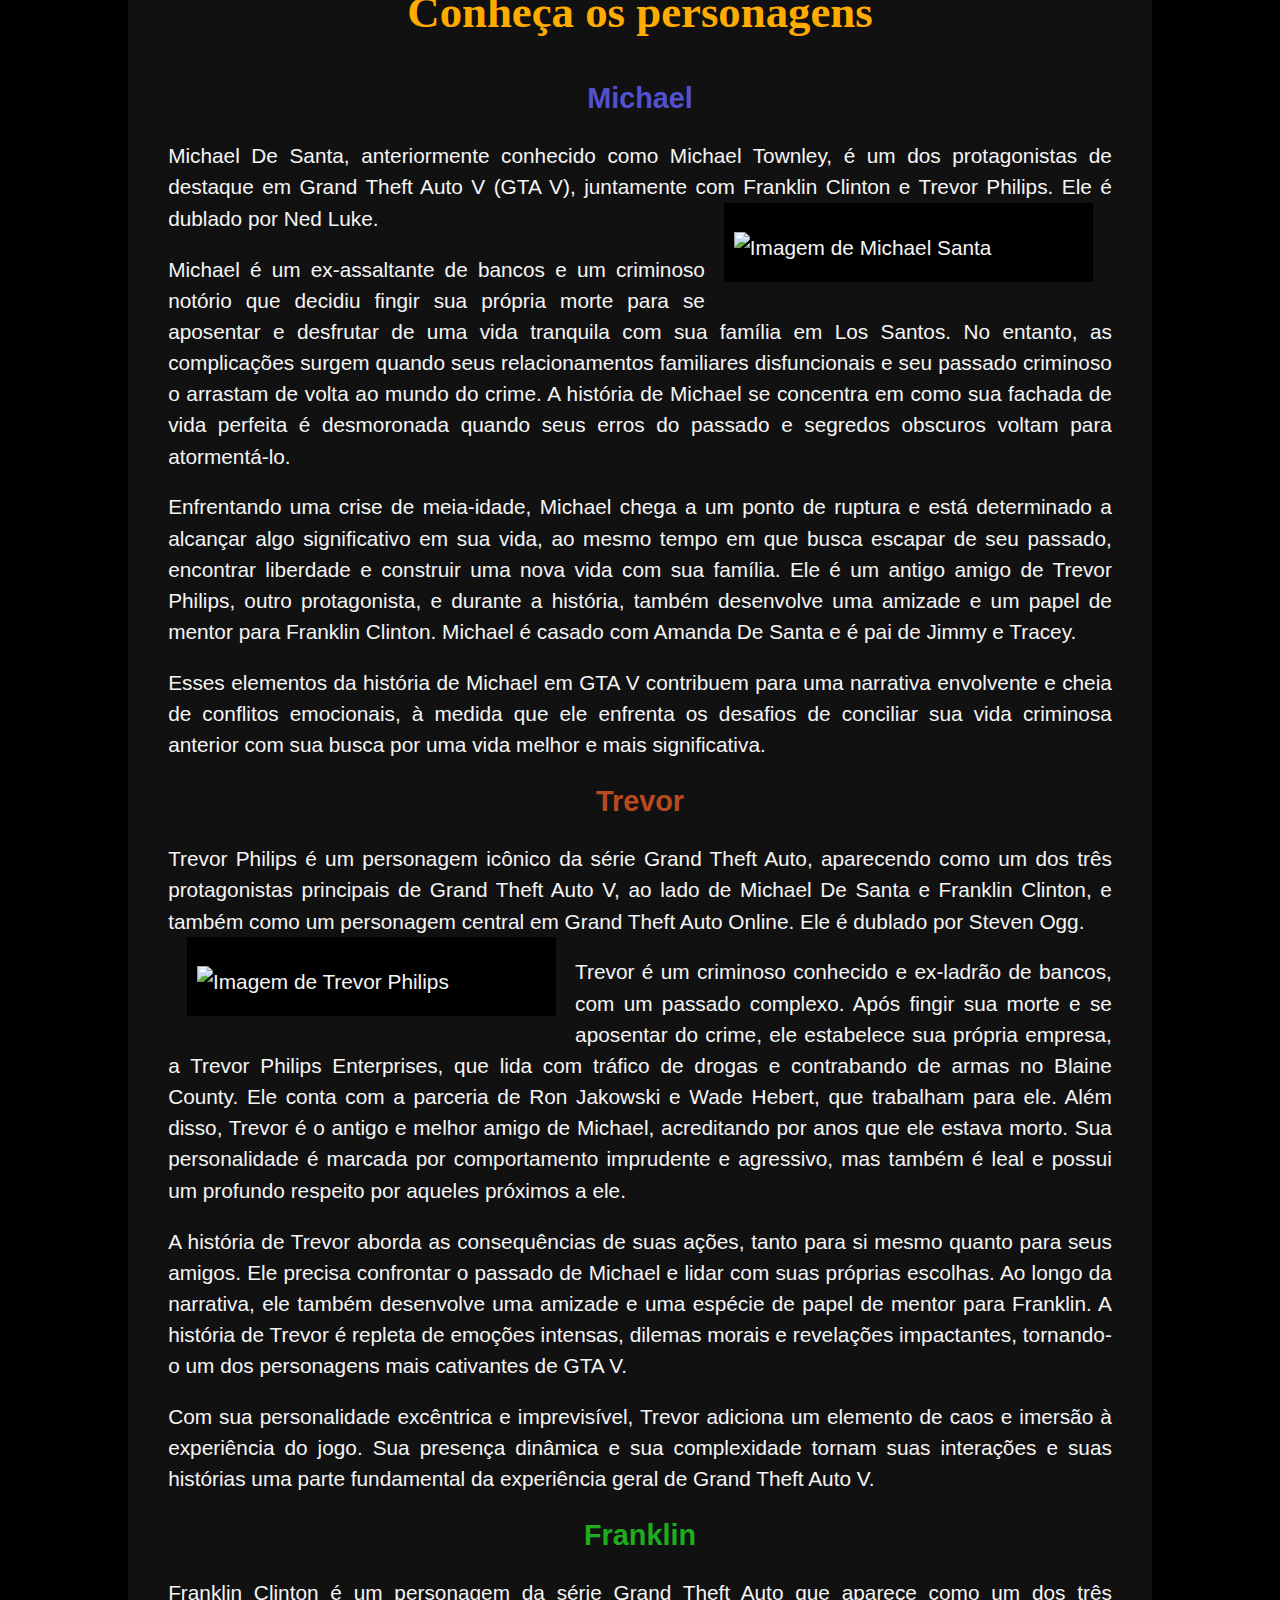
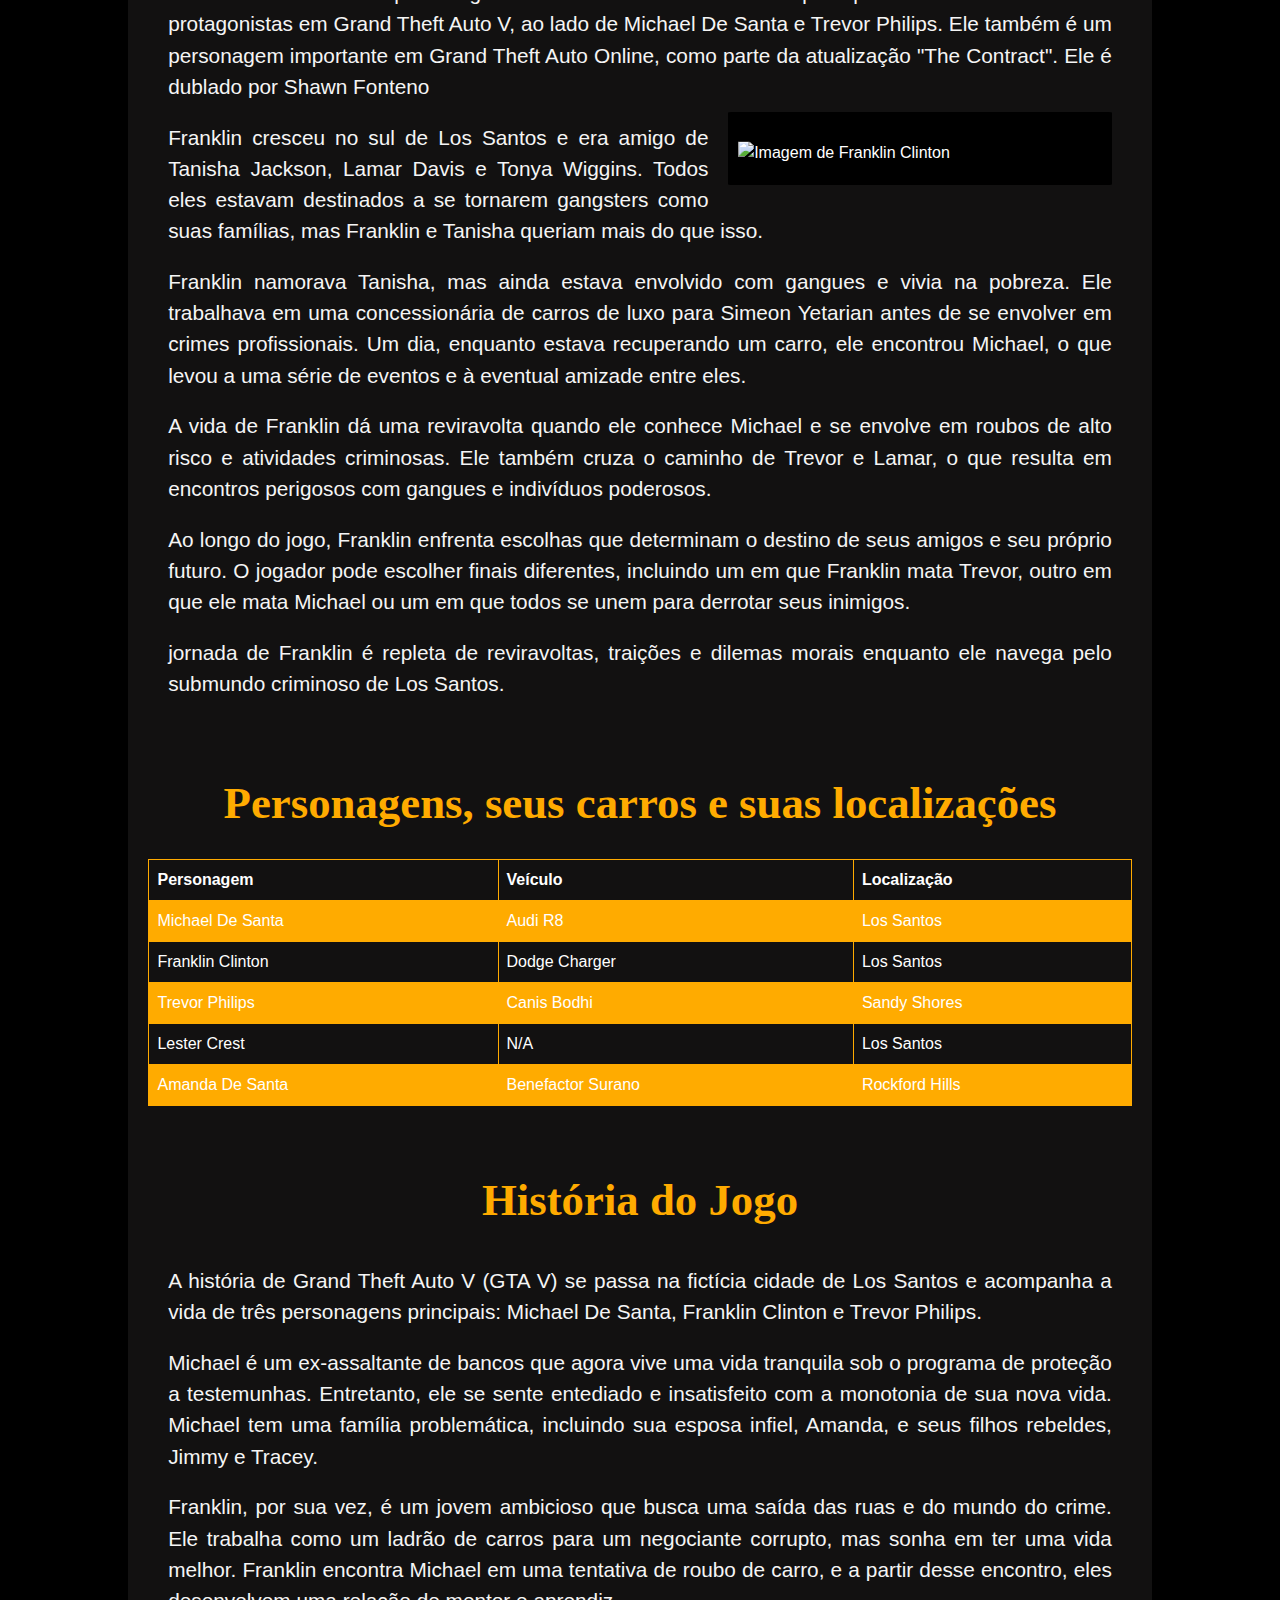
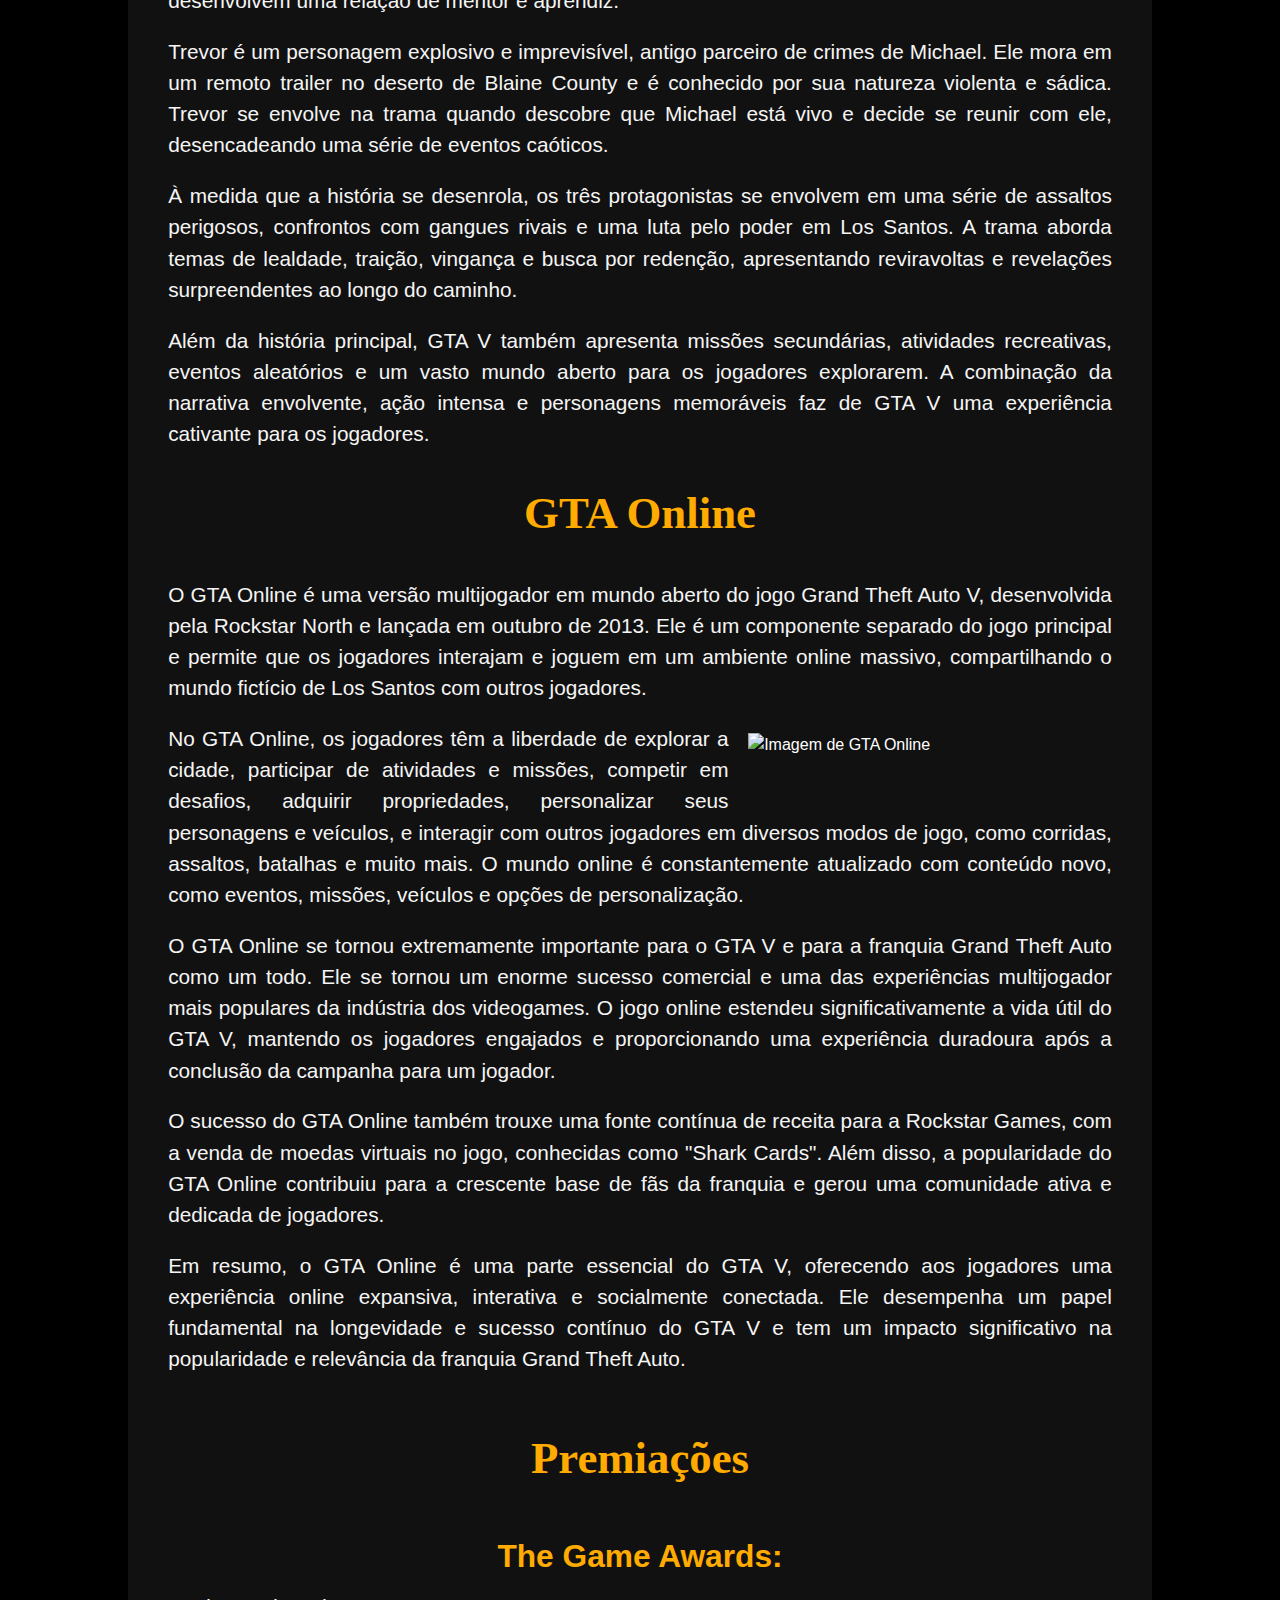
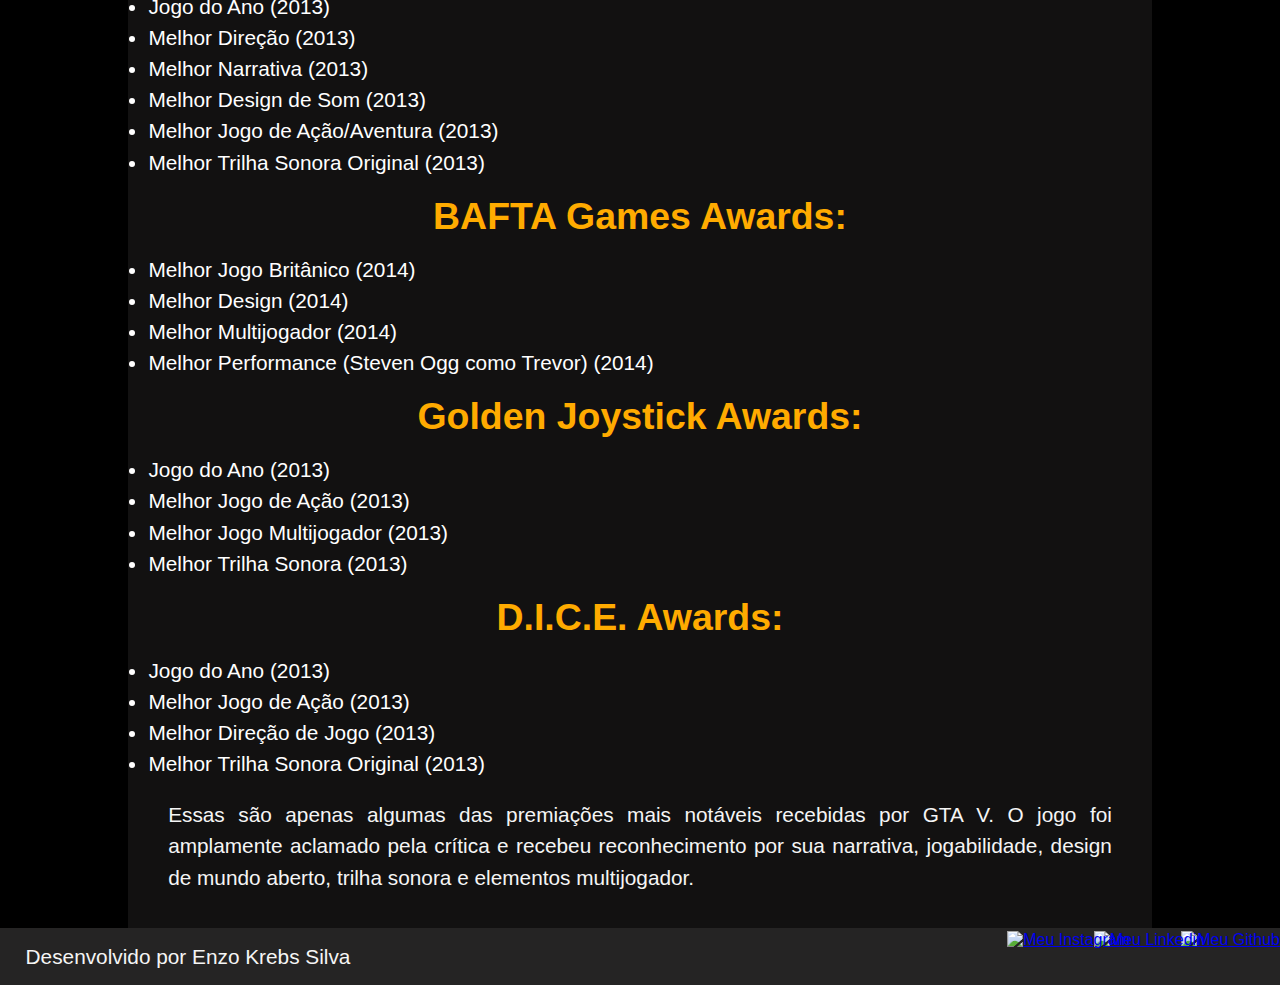
==== commit 4380f210: "Edit" ====
--- a/index.html
+++ b/index.html
@@ -13,10 +13,9 @@
 
 <body>
     <header class="sticky">
-        <div class="">
             <nav class="nav-bar">
                 <div class="logo">
-                    <img src="img/Logo-Rockstar-Games-mini.png" alt="">
+                    <a href="https://www.rockstargames.com/" target="_blank"><img src="img/Logo-Rockstar-Games-mini.png" alt="Logo da Rockstar Games"></a>
                 </div>
                 <div class="nav-list">
                     <ul>
@@ -314,9 +313,9 @@
     </div>
     <footer>
         <p>Desenvolvido por Enzo Krebs Silva</p>
-        <a class="direita" href="https://github.com/enzokrebs8"><img class="logoicon" src="img/social/github_icon.png" alt="Meu Github"></a>
-        <a class="direita2" href="https://www.linkedin.com/in/enzo-krebs-999152288"><img class="logoicon" src="img/social/linkedin_icon.png" alt="Meu Linkedin"></a>
-        <a class="direita3" href="https://www.instagram.com/krebs_enzo/"><img class="logoicon" src="img/social/instaram_icon.png" alt="Meu Instagram"></a>
+        <a class="direita" href="https://github.com/enzokrebs8" target="_blank"><img class="logoicon" src="img/social/github_icon.png" alt="Meu Github"></a>
+        <a class="direita2" href="https://www.linkedin.com/in/enzo-krebs-999152288" target="_blank"><img class="logoicon" src="img/social/linkedin_icon.png" alt="Meu Linkedin"></a>
+        <a class="direita3" href="https://www.instagram.com/krebs_enzo/" target="_blank"><img class="logoicon" src="img/social/instaram_icon.png" alt="Meu Instagram"></a>
     </footer>
 </body>
 
